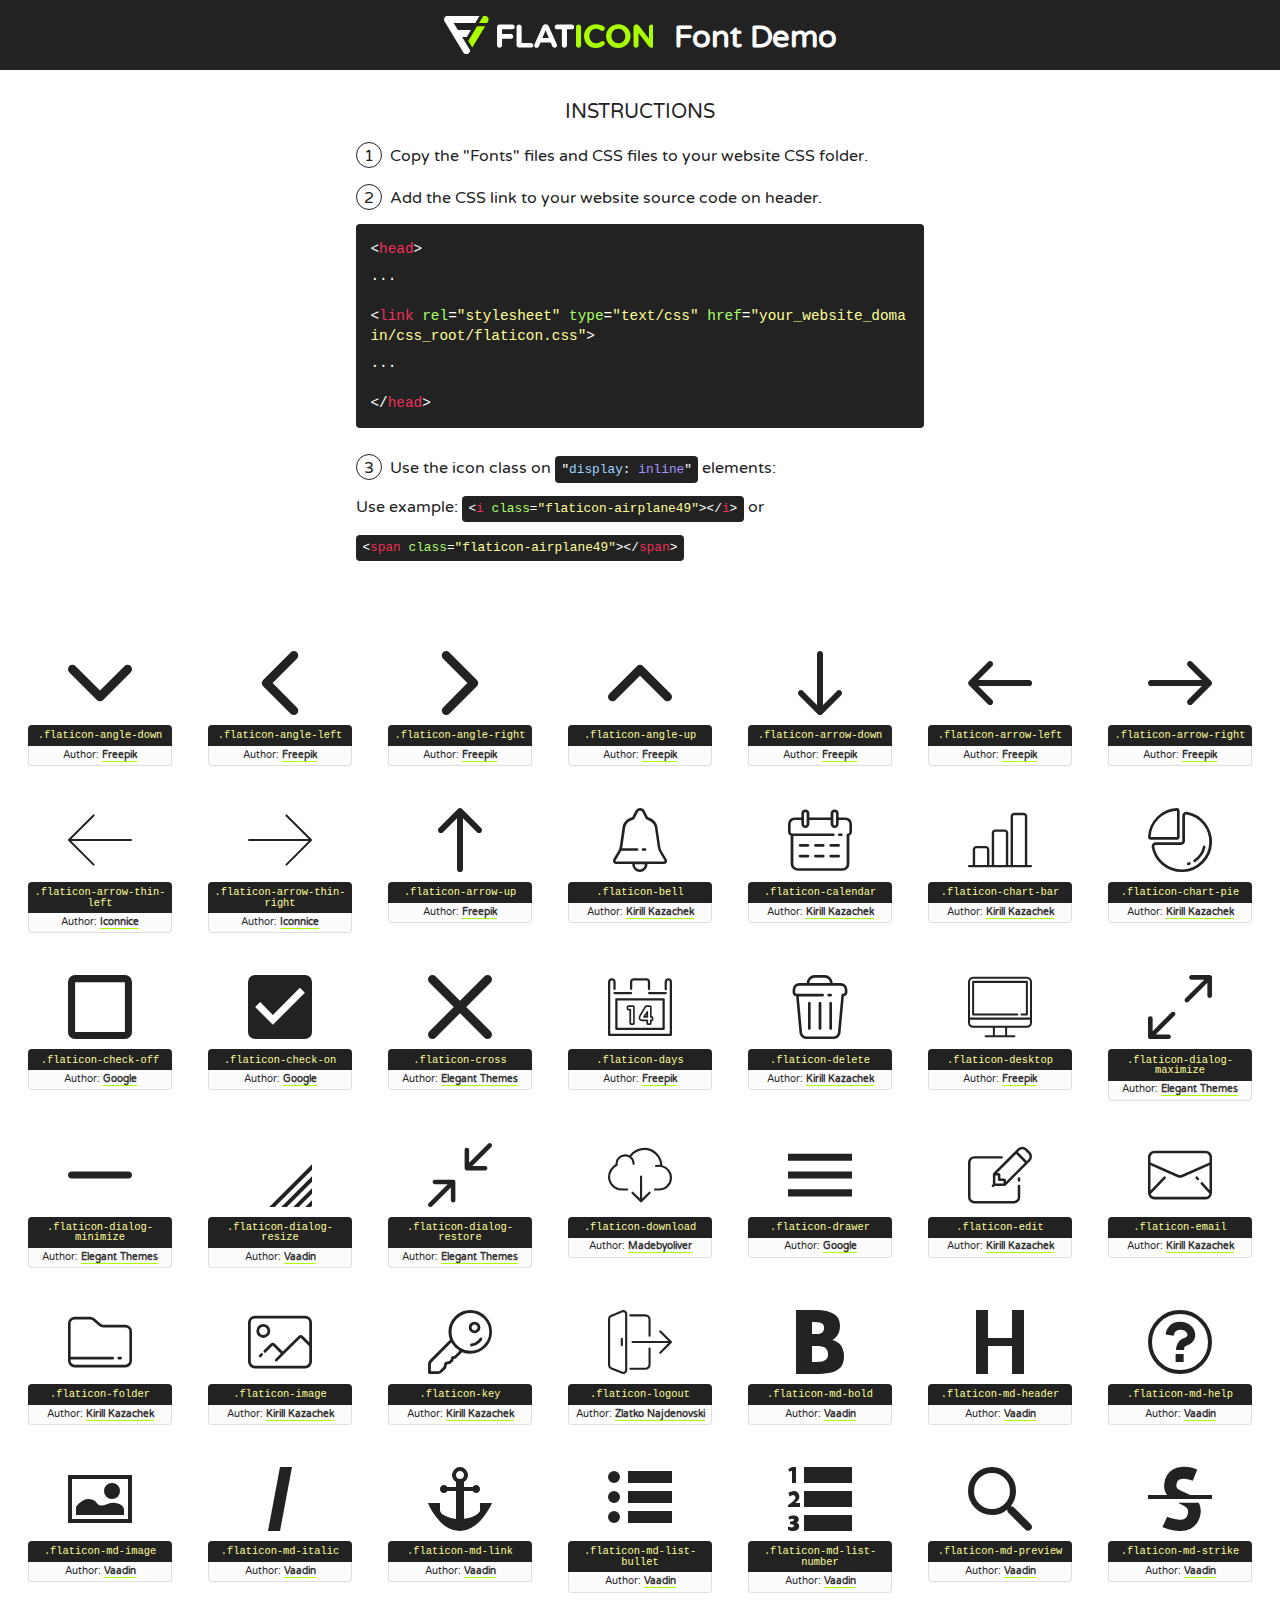
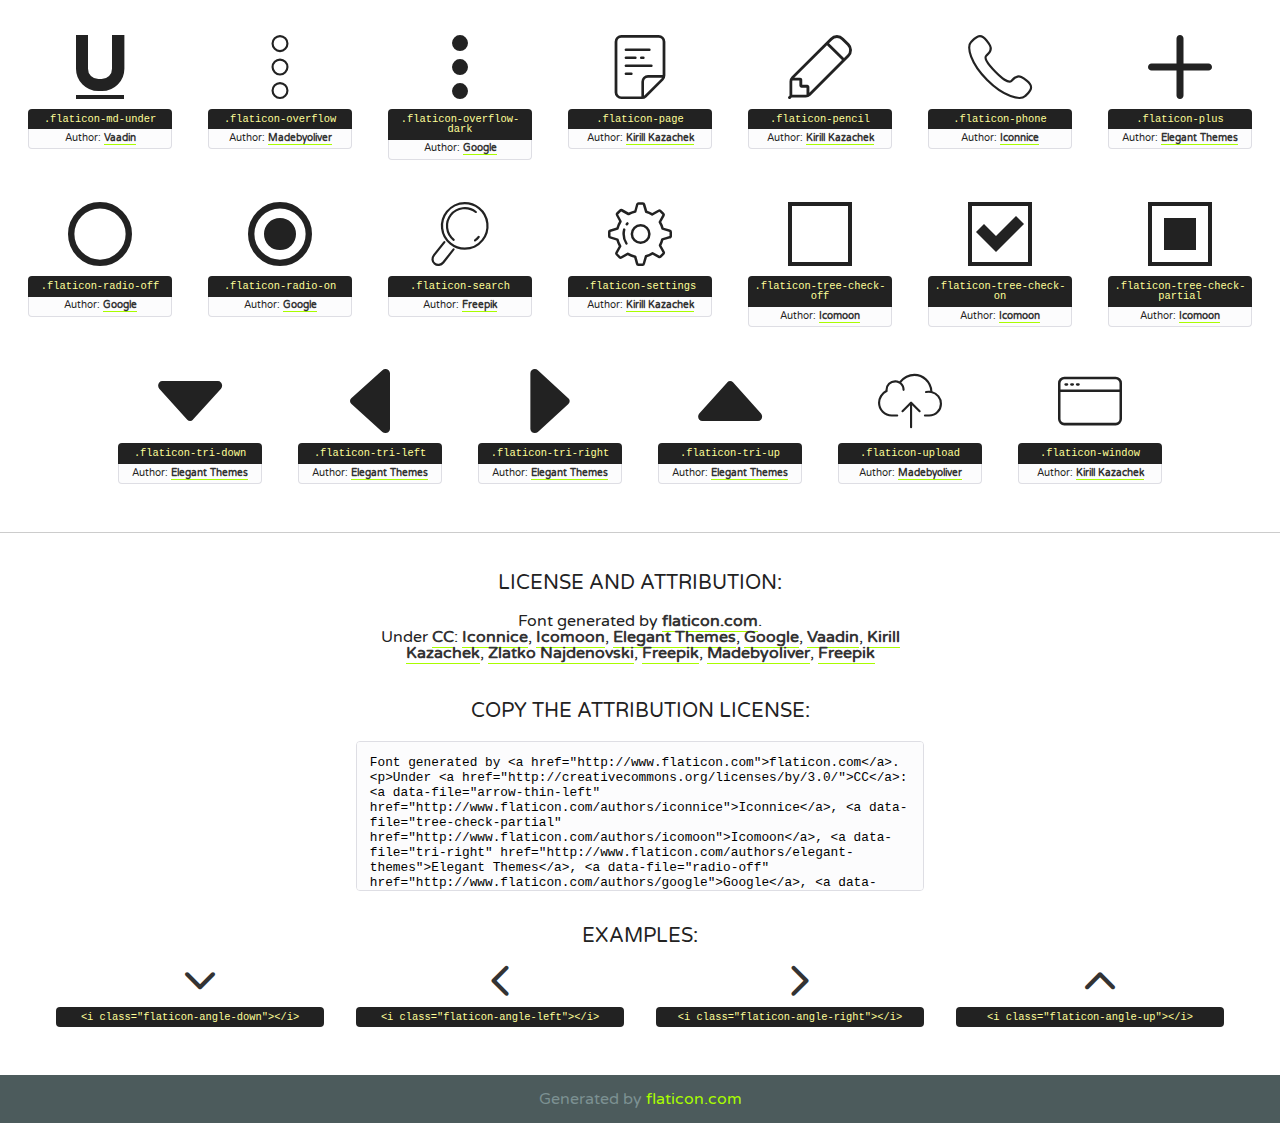
==== fonts/glyphs/flaticon.html @ cbd86013 "Update" ====
<!DOCTYPE html>
<!--
  Flaticon icon font: Flaticon
  Creation date: 10/10/2016 16:05
-->
<html>
<!DOCTYPE html>
<html>

<head>
    <title>Flaticon WebFont</title>
    <link href="http://fonts.googleapis.com/css?family=Varela+Round" rel="stylesheet" type="text/css" />
    <link rel="stylesheet" type="text/css" href="flaticon.css">
    <meta charset="UTF-8">
    <style>
    html, body, div, span, applet, object, iframe,
    h1, h2, h3, h4, h5, h6, p, blockquote, pre,
    a, abbr, acronym, address, big, cite, code,
    del, dfn, em, img, ins, kbd, q, s, samp,
    small, strike, strong, sub, sup, tt, var,
    b, u, i, center,
    dl, dt, dd, ol, ul, li,
    fieldset, form, label, legend,
    table, caption, tbody, tfoot, thead, tr, th, td,
    article, aside, canvas, details, embed, 
    figure, figcaption, footer, header, hgroup, 
    menu, nav, output, ruby, section, summary,
    time, mark, audio, video {
        margin: 0;
        padding: 0;
        border: 0;
        font-size: 100%;
        font: inherit;
        vertical-align: baseline;
    }
    /* HTML5 display-role reset for older browsers */
    article, aside, details, figcaption, figure, 
    footer, header, hgroup, menu, nav, section {
        display: block;
    }
    body {
        line-height: 1;
    }
    ol, ul {
        list-style: none;
    }
    blockquote, q {
        quotes: none;
    }
    blockquote:before, blockquote:after,
    q:before, q:after {
        content: '';
        content: none;
    }
    table {
        border-collapse: collapse;
        border-spacing: 0;
    }
    body {
        font-family: 'Varela Round', Helvetica, Arial, sans-serif;
        font-size: 16px;
        color: #222;
    }
    a {
        color: #333;
        border-bottom: 1px solid #a9fd00;
        font-weight: bold;
        text-decoration: none;
    }
    * {
        -moz-box-sizing: border-box;
        -webkit-box-sizing: border-box;
        box-sizing: border-box;
        margin: 0;
        padding: 0;
    }
    [class^="flaticon-"]:before, [class*=" flaticon-"]:before, [class^="flaticon-"]:after, [class*=" flaticon-"]:after {
        font-family: Flaticon;
        font-size: 30px;
        font-style: normal;
        margin-left: 20px;
        color: #333;
    }
    .wrapper {
        max-width: 600px;
        margin: auto;
        padding: 0 1em;
    }
    .title {
        font-size: 1.25em;
        text-align: center;
        margin-bottom: 1em;
        text-transform: uppercase;
    }
    header {
        text-align: center;
        background-color: #222;
        color: #fff;
        padding: 1em;
    }
    header .logo {
        width: 210px;
        height: 38px;
        display: inline-block;
        vertical-align: middle;
        margin-right: 1em;
        border: none;
    }
    header strong {
        font-size: 1.95em;
        font-weight: bold;
        vertical-align: middle;
        margin-top: 5px;
        display: inline-block;
    }
    .demo {
        margin: 2em auto;
        line-height: 1.25em;
    }
    .demo ul li {
        margin-bottom: 1em;
    }
    .demo ul li .num {
        color: #222;
        border-radius: 20px;
        display: inline-block;
        width: 26px;
        padding: 3px;
        height: 26px;
        text-align: center;
        margin-right: 0.5em;
        border: 1px solid #222;
    }
    .demo ul li code {
        background-color: #222;
        border-radius: 4px;
        padding: 0.25em 0.5em;
        display: inline-block;
        color: #fff;
        font-family: Consolas,Monaco,Lucida Console,Liberation Mono,DejaVu Sans Mono,Bitstream Vera Sans Mono,Courier New, monospace;
        font-weight: lighter;
        margin-top: 1em;
        font-size: 0.8em;
        word-break: break-all;
    }
    .demo ul li code.big {
        padding: 1em;
        font-size: 0.9em;
    }
    .demo ul li code .red {
        color: #EF3159;
    }
    .demo ul li code .green {
        color: #ACFF65;
    }
    .demo ul li code .yellow {
        color: #FFFF99;
    }
    .demo ul li code .blue {
        color: #99D3FF;
    }
    .demo ul li code .purple {
        color: #A295FF;
    }
    .demo ul li code .dots {
        margin-top: 0.5em;
        display: block;
    }
    #glyphs {
        border-bottom: 1px solid #ccc;
        padding: 2em 0;
        text-align: center;
    }
    .glyph {
        display: inline-block;
        width: 9em;
        margin: 1em;
        text-align: center;
        vertical-align: top;
        background: #FFF;
    }
    .glyph .glyph-icon {
        padding: 10px;
        display: block;
        font-family:"Flaticon";
        font-size: 64px;
        line-height: 1;
    }
    .glyph .glyph-icon:before {
        font-size: 64px;
        color: #222;
        margin-left: 0;
    }
    .class-name {
        font-size: 0.65em;
        background-color: #222;
        color: #fff;
        border-radius: 4px 4px 0 0;
        padding: 0.5em;
        color: #FFFF99;
        font-family: Consolas,Monaco,Lucida Console,Liberation Mono,DejaVu Sans Mono,Bitstream Vera Sans Mono,Courier New, monospace;
    }
    .author-name {
        font-size: 0.6em;
        background-color: #fcfcfd;
        border: 1px solid #DEDEE4;
        border-top: 0;
        border-radius: 0 0 4px 4px;
        padding: 0.5em;
    }
    .class-name:last-child {
        font-size: 10px;
        color:#888;
    }
    .class-name:last-child a {
        font-size: 10px;
        color:#555;
    }
    .class-name:last-child a:hover {
        color:#a9fd00;
    }
    .glyph > input {
        display: block;
        width: 100px;
        margin: 5px auto;
        text-align: center;
        font-size: 12px;
        cursor: text;
    }
    .glyph > input.icon-input {
        font-family:"Flaticon";
        font-size: 16px;
        margin-bottom: 10px;
    }
    .attribution .title {
        margin-top: 2em;
    }
    .attribution textarea {
        background-color: #fcfcfd;
        padding: 1em;
        border: none;
        box-shadow: none;
        border: 1px solid #DEDEE4;
        border-radius: 4px;
        resize: none;
        width: 100%;
        height: 150px;
        font-size: 0.8em;
        font-family: Consolas,Monaco,Lucida Console,Liberation Mono,DejaVu Sans Mono,Bitstream Vera Sans Mono,Courier New, monospace;
        -webkit-appearance: none;
    }
    .iconsuse {
        margin: 2em auto;
        text-align: center;
        max-width: 1200px;
    }
    .iconsuse:after {
        content: '';
        display: table;
        clear: both;
    }
    .iconsuse .image {
        float: left;
        width: 25%;
        padding: 0 1em;
    }
    .iconsuse .image p {
        margin-bottom: 1em;
    }
    .iconsuse .image span {
        display: block;
        font-size: 0.65em;
        background-color: #222;
        color: #fff;
        border-radius: 4px;
        padding: 0.5em;
        color: #FFFF99;
        margin-top: 1em;
        font-family: Consolas,Monaco,Lucida Console,Liberation Mono,DejaVu Sans Mono,Bitstream Vera Sans Mono,Courier New, monospace;
    }
    #footer {
        text-align: center;
        background-color: #4C5B5C;
        color: #7c9192;
        padding: 1em;
    }
    #footer a {
        border: none;
        color: #a9fd00;
        font-weight: normal;
    }
    @media (max-width: 960px) {
        .iconsuse .image {
            width: 50%;
        }
    }
    @media (max-width: 560px) {
        .iconsuse .image {
            width: 100%;
        }
    }
    </style>
</head>

<body class="characters-off">

    <header>
        <a href="http://www.flaticon.com" target="_blank" class="logo">
            <svg version="1.1" xmlns="http://www.w3.org/2000/svg" xmlns:xlink="http://www.w3.org/1999/xlink" xmlns:a="http://ns.adobe.com/AdobeSVGViewerExtensions/3.0/" viewBox="0 0 560.875 102.036" enable-background="new 0 0 560.875 102.036" xml:space="preserve">
                <defs>
                </defs>
                <g>
                    <g class="letters">
                        <path fill="#ffffff" d="M141.596,29.675c0-3.777,2.985-6.767,6.764-6.767h34.438c3.426,0,6.15,2.728,6.15,6.15
                        c0,3.43-2.724,6.149-6.15,6.149h-27.674v13.091h23.719c3.429,0,6.151,2.724,6.151,6.15c0,3.43-2.723,6.149-6.151,6.149h-23.719
                        v17.574c0,3.773-2.986,6.761-6.764,6.761c-3.779,0-6.764-2.989-6.764-6.761V29.675z"></path>
                        <path fill="#ffffff" d="M193.844,29.149c0-3.781,2.985-6.767,6.764-6.767c3.776,0,6.763,2.985,6.763,6.767v42.957h25.039
                        c3.426,0,6.149,2.726,6.149,6.153c0,3.425-2.723,6.15-6.149,6.15h-31.802c-3.779,0-6.764-2.986-6.764-6.768V29.149z"></path>
                        <path fill="#ffffff" d="M241.891,75.71l21.438-48.407c1.492-3.341,4.215-5.357,7.906-5.357h0.792
                        c3.686,0,6.323,2.017,7.815,5.357l21.439,48.407c0.436,0.967,0.701,1.845,0.701,2.723c0,3.602-2.809,6.501-6.414,6.501
                        c-3.161,0-5.269-1.845-6.499-4.655l-4.132-9.661h-27.059l-4.301,10.102c-1.144,2.631-3.426,4.214-6.237,4.214
                        c-3.517,0-6.24-2.81-6.24-6.325C241.1,77.64,241.451,76.677,241.891,75.71z M279.932,58.666l-8.521-20.297l-8.526,20.297H279.932
                        z"></path>
                        <path fill="#ffffff" d="M314.864,35.387H301.86c-3.429,0-6.239-2.813-6.239-6.238c0-3.429,2.811-6.24,6.239-6.24h39.533
                        c3.426,0,6.237,2.811,6.237,6.24c0,3.425-2.811,6.238-6.237,6.238h-13.001v42.785c0,3.773-2.99,6.761-6.764,6.761
                        c-3.779,0-6.764-2.989-6.764-6.761V35.387z"></path>
                        <path fill="#A9FD00" d="M352.615,29.149c0-3.781,2.985-6.767,6.767-6.767c3.774,0,6.761,2.985,6.761,6.767v49.024
                        c0,3.773-2.987,6.761-6.761,6.761c-3.781,0-6.767-2.989-6.767-6.761V29.149z"></path>
                        <path fill="#A9FD00" d="M374.132,53.836v-0.179c0-17.481,13.178-31.801,32.065-31.801c9.22,0,15.459,2.458,20.557,6.238
                        c1.402,1.054,2.637,2.985,2.637,5.357c0,3.692-2.985,6.59-6.681,6.59c-1.845,0-3.071-0.702-4.044-1.319
                        c-3.776-2.813-7.729-4.393-12.562-4.393c-10.364,0-17.831,8.611-17.831,19.154v0.173c0,10.542,7.291,19.329,17.831,19.329
                        c5.715,0,9.492-1.756,13.359-4.834c1.049-0.874,2.458-1.491,4.039-1.491c3.429,0,6.325,2.813,6.325,6.236
                        c0,2.106-1.056,3.78-2.282,4.834c-5.539,4.834-12.036,7.733-21.878,7.733C387.572,85.464,374.132,71.493,374.132,53.836z"></path>
                        <path fill="#A9FD00" d="M433.009,53.836v-0.179c0-17.481,13.79-31.801,32.766-31.801c18.981,0,32.592,14.143,32.592,31.628v0.173
                        c0,17.483-13.785,31.807-32.769,31.807C446.625,85.464,433.009,71.32,433.009,53.836z M484.224,53.836v-0.179
                        c0-10.539-7.725-19.326-18.626-19.326c-10.893,0-18.449,8.611-18.449,19.154v0.173c0,10.542,7.73,19.329,18.626,19.329
                        C476.676,72.986,484.224,64.378,484.224,53.836z"></path>
                        <path fill="#A9FD00" d="M506.233,29.321c0-3.774,2.99-6.763,6.767-6.763h1.401c3.252,0,5.183,1.583,7.029,3.953l26.093,34.265
                        V29.059c0-3.692,2.99-6.677,6.681-6.677c3.683,0,6.671,2.985,6.671,6.677v48.934c0,3.78-2.987,6.765-6.764,6.765h-0.436
                        c-3.257,0-5.188-1.581-7.034-3.953l-27.056-35.492v32.944c0,3.687-2.985,6.676-6.678,6.676c-3.683,0-6.673-2.989-6.673-6.676
                        V29.321z"></path>
                    </g>
                    <g class="insignia">
                        <path fill="#ffffff" d="M48.372,56.137h12.517l11.156-18.537H37.186L25.688,18.539h57.825L94.668,0H9.271
                        C5.925,0,2.842,1.801,1.198,4.716c-1.644,2.907-1.593,6.482,0.134,9.343l50.38,83.501c1.678,2.781,4.689,4.476,7.938,4.476
                        c3.246,0,6.257-1.695,7.935-4.476l2.898-4.804L48.372,56.137z"></path>
                        <g class="i">
                            <path fill="#A9FD00" d="M93.575,18.539h0.031v0.004l21.652,0.004l2.705-4.488c1.727-2.861,1.778-6.436,0.133-9.343
                            C116.454,1.801,113.371,0,110.026,0h-5.294L93.575,18.539z"></path>
                            <polygon fill="#A9FD00" points="88.291,27.356 64.725,66.486 75.519,84.404 109.942,27.356"></polygon>
                        </g>
                    </g>
                </g>
            </svg>
        </a>
        <strong>Font Demo</strong>
    </header>


    <section class="demo wrapper">

        <p class="title">Instructions</p>

        <ul>
            <li>
                <span class="num">1</span>Copy the "Fonts" files and CSS files to your website CSS folder.
            </li>
            <li>
                <span class="num">2</span>Add the CSS link to your website source code on header.
                <code class="big">
                    &lt;<span class="red">head</span>&gt;
                    <br/><span class="dots">...</span>
                    <br/>&lt;<span class="red">link</span> <span class="green">rel</span>=<span class="yellow">"stylesheet"</span> <span class="green">type</span>=<span class="yellow">"text/css"</span> <span class="green">href</span>=<span class="yellow">"your_website_domain/css_root/flaticon.css"</span>&gt;
                    <br/><span class="dots">...</span>
                    <br/>&lt;/<span class="red">head</span>&gt;
                </code>
            </li>

            <li>
                <p>
                    <span class="num">3</span>Use the icon class on <code>"<span class="blue">display</span>:<span class="purple"> inline</span>"</code> elements:
                    <br />
                    Use example: <code>&lt;<span class="red">i</span> <span class="green">class</span>=<span class="yellow">&quot;flaticon-airplane49&quot;</span>&gt;&lt;/<span class="red">i</span>&gt;</code> or <code>&lt;<span class="red">span</span> <span class="green">class</span>=<span class="yellow">&quot;flaticon-airplane49&quot;</span>&gt;&lt;/<span class="red">span</span>&gt;</code>
            </li>
        </ul>

    </section>




   <section id="glyphs">          
    
      
        <div class="glyph"><div class="glyph-icon flaticon-angle-down"></div>
            <div class="class-name">.flaticon-angle-down</div>
            <div class="author-name">Author: <a data-file="angle-down" href="http://www.freepik.com">Freepik</a> </div> 
        </div>        
        
        <div class="glyph"><div class="glyph-icon flaticon-angle-left"></div>
            <div class="class-name">.flaticon-angle-left</div>
            <div class="author-name">Author: <a data-file="angle-left" href="http://www.freepik.com">Freepik</a> </div> 
        </div>        
        
        <div class="glyph"><div class="glyph-icon flaticon-angle-right"></div>
            <div class="class-name">.flaticon-angle-right</div>
            <div class="author-name">Author: <a data-file="angle-right" href="http://www.freepik.com">Freepik</a> </div> 
        </div>        
        
        <div class="glyph"><div class="glyph-icon flaticon-angle-up"></div>
            <div class="class-name">.flaticon-angle-up</div>
            <div class="author-name">Author: <a data-file="angle-up" href="http://www.freepik.com">Freepik</a> </div> 
        </div>        
        
        <div class="glyph"><div class="glyph-icon flaticon-arrow-down"></div>
            <div class="class-name">.flaticon-arrow-down</div>
            <div class="author-name">Author: <a data-file="arrow-down" href="http://www.freepik.com">Freepik</a> </div> 
        </div>        
        
        <div class="glyph"><div class="glyph-icon flaticon-arrow-left"></div>
            <div class="class-name">.flaticon-arrow-left</div>
            <div class="author-name">Author: <a data-file="arrow-left" href="http://www.freepik.com">Freepik</a> </div> 
        </div>        
        
        <div class="glyph"><div class="glyph-icon flaticon-arrow-right"></div>
            <div class="class-name">.flaticon-arrow-right</div>
            <div class="author-name">Author: <a data-file="arrow-right" href="http://www.freepik.com">Freepik</a> </div> 
        </div>        
        
        <div class="glyph"><div class="glyph-icon flaticon-arrow-thin-left"></div>
            <div class="class-name">.flaticon-arrow-thin-left</div>
            <div class="author-name">Author: <a data-file="arrow-thin-left" href="http://www.flaticon.com/authors/iconnice">Iconnice</a> </div> 
        </div>        
        
        <div class="glyph"><div class="glyph-icon flaticon-arrow-thin-right"></div>
            <div class="class-name">.flaticon-arrow-thin-right</div>
            <div class="author-name">Author: <a data-file="arrow-thin-right" href="http://www.flaticon.com/authors/iconnice">Iconnice</a> </div> 
        </div>        
        
        <div class="glyph"><div class="glyph-icon flaticon-arrow-up"></div>
            <div class="class-name">.flaticon-arrow-up</div>
            <div class="author-name">Author: <a data-file="arrow-up" href="http://www.freepik.com">Freepik</a> </div> 
        </div>        
        
        <div class="glyph"><div class="glyph-icon flaticon-bell"></div>
            <div class="class-name">.flaticon-bell</div>
            <div class="author-name">Author: <a data-file="bell" href="http://www.flaticon.com/authors/kirill-kazachek">Kirill Kazachek</a> </div> 
        </div>        
        
        <div class="glyph"><div class="glyph-icon flaticon-calendar"></div>
            <div class="class-name">.flaticon-calendar</div>
            <div class="author-name">Author: <a data-file="calendar" href="http://www.flaticon.com/authors/kirill-kazachek">Kirill Kazachek</a> </div> 
        </div>        
        
        <div class="glyph"><div class="glyph-icon flaticon-chart-bar"></div>
            <div class="class-name">.flaticon-chart-bar</div>
            <div class="author-name">Author: <a data-file="chart-bar" href="http://www.flaticon.com/authors/kirill-kazachek">Kirill Kazachek</a> </div> 
        </div>        
        
        <div class="glyph"><div class="glyph-icon flaticon-chart-pie"></div>
            <div class="class-name">.flaticon-chart-pie</div>
            <div class="author-name">Author: <a data-file="chart-pie" href="http://www.flaticon.com/authors/kirill-kazachek">Kirill Kazachek</a> </div> 
        </div>        
        
        <div class="glyph"><div class="glyph-icon flaticon-check-off"></div>
            <div class="class-name">.flaticon-check-off</div>
            <div class="author-name">Author: <a data-file="check-off" href="http://www.flaticon.com/authors/google">Google</a> </div> 
        </div>        
        
        <div class="glyph"><div class="glyph-icon flaticon-check-on"></div>
            <div class="class-name">.flaticon-check-on</div>
            <div class="author-name">Author: <a data-file="check-on" href="http://www.flaticon.com/authors/google">Google</a> </div> 
        </div>        
        
        <div class="glyph"><div class="glyph-icon flaticon-cross"></div>
            <div class="class-name">.flaticon-cross</div>
            <div class="author-name">Author: <a data-file="cross" href="http://www.flaticon.com/authors/elegant-themes">Elegant Themes</a> </div> 
        </div>        
        
        <div class="glyph"><div class="glyph-icon flaticon-days"></div>
            <div class="class-name">.flaticon-days</div>
            <div class="author-name">Author: <a data-file="days" href="http://www.freepik.com">Freepik</a> </div> 
        </div>        
        
        <div class="glyph"><div class="glyph-icon flaticon-delete"></div>
            <div class="class-name">.flaticon-delete</div>
            <div class="author-name">Author: <a data-file="delete" href="http://www.flaticon.com/authors/kirill-kazachek">Kirill Kazachek</a> </div> 
        </div>        
        
        <div class="glyph"><div class="glyph-icon flaticon-desktop"></div>
            <div class="class-name">.flaticon-desktop</div>
            <div class="author-name">Author: <a data-file="desktop" href="http://www.flaticon.com/authors/freepik">Freepik</a> </div> 
        </div>        
        
        <div class="glyph"><div class="glyph-icon flaticon-dialog-maximize"></div>
            <div class="class-name">.flaticon-dialog-maximize</div>
            <div class="author-name">Author: <a data-file="dialog-maximize" href="http://www.flaticon.com/authors/elegant-themes">Elegant Themes</a> </div> 
        </div>        
        
        <div class="glyph"><div class="glyph-icon flaticon-dialog-minimize"></div>
            <div class="class-name">.flaticon-dialog-minimize</div>
            <div class="author-name">Author: <a data-file="dialog-minimize" href="http://www.flaticon.com/authors/elegant-themes">Elegant Themes</a> </div> 
        </div>        
        
        <div class="glyph"><div class="glyph-icon flaticon-dialog-resize"></div>
            <div class="class-name">.flaticon-dialog-resize</div>
            <div class="author-name">Author: <a data-file="dialog-resize" href="http://www.flaticon.com/authors/vaadin">Vaadin</a> </div> 
        </div>        
        
        <div class="glyph"><div class="glyph-icon flaticon-dialog-restore"></div>
            <div class="class-name">.flaticon-dialog-restore</div>
            <div class="author-name">Author: <a data-file="dialog-restore" href="http://www.flaticon.com/authors/elegant-themes">Elegant Themes</a> </div> 
        </div>        
        
        <div class="glyph"><div class="glyph-icon flaticon-download"></div>
            <div class="class-name">.flaticon-download</div>
            <div class="author-name">Author: <a data-file="download" href="http://www.flaticon.com/authors/madebyoliver">Madebyoliver</a> </div> 
        </div>        
        
        <div class="glyph"><div class="glyph-icon flaticon-drawer"></div>
            <div class="class-name">.flaticon-drawer</div>
            <div class="author-name">Author: <a data-file="drawer" href="http://www.flaticon.com/authors/google">Google</a> </div> 
        </div>        
        
        <div class="glyph"><div class="glyph-icon flaticon-edit"></div>
            <div class="class-name">.flaticon-edit</div>
            <div class="author-name">Author: <a data-file="edit" href="http://www.flaticon.com/authors/kirill-kazachek">Kirill Kazachek</a> </div> 
        </div>        
        
        <div class="glyph"><div class="glyph-icon flaticon-email"></div>
            <div class="class-name">.flaticon-email</div>
            <div class="author-name">Author: <a data-file="email" href="http://www.flaticon.com/authors/kirill-kazachek">Kirill Kazachek</a> </div> 
        </div>        
        
        <div class="glyph"><div class="glyph-icon flaticon-folder"></div>
            <div class="class-name">.flaticon-folder</div>
            <div class="author-name">Author: <a data-file="folder" href="http://www.flaticon.com/authors/kirill-kazachek">Kirill Kazachek</a> </div> 
        </div>        
        
        <div class="glyph"><div class="glyph-icon flaticon-image"></div>
            <div class="class-name">.flaticon-image</div>
            <div class="author-name">Author: <a data-file="image" href="http://www.flaticon.com/authors/kirill-kazachek">Kirill Kazachek</a> </div> 
        </div>        
        
        <div class="glyph"><div class="glyph-icon flaticon-key"></div>
            <div class="class-name">.flaticon-key</div>
            <div class="author-name">Author: <a data-file="key" href="http://www.flaticon.com/authors/kirill-kazachek">Kirill Kazachek</a> </div> 
        </div>        
        
        <div class="glyph"><div class="glyph-icon flaticon-logout"></div>
            <div class="class-name">.flaticon-logout</div>
            <div class="author-name">Author: <a data-file="logout" href="http://www.flaticon.com/authors/zlatko-najdenovski">Zlatko Najdenovski</a> </div> 
        </div>        
        
        <div class="glyph"><div class="glyph-icon flaticon-md-bold"></div>
            <div class="class-name">.flaticon-md-bold</div>
            <div class="author-name">Author: <a data-file="md-bold" href="http://www.flaticon.com/authors/vaadin">Vaadin</a> </div> 
        </div>        
        
        <div class="glyph"><div class="glyph-icon flaticon-md-header"></div>
            <div class="class-name">.flaticon-md-header</div>
            <div class="author-name">Author: <a data-file="md-header" href="http://www.flaticon.com/authors/vaadin">Vaadin</a> </div> 
        </div>        
        
        <div class="glyph"><div class="glyph-icon flaticon-md-help"></div>
            <div class="class-name">.flaticon-md-help</div>
            <div class="author-name">Author: <a data-file="md-help" href="http://www.flaticon.com/authors/vaadin">Vaadin</a> </div> 
        </div>        
        
        <div class="glyph"><div class="glyph-icon flaticon-md-image"></div>
            <div class="class-name">.flaticon-md-image</div>
            <div class="author-name">Author: <a data-file="md-image" href="http://www.flaticon.com/authors/vaadin">Vaadin</a> </div> 
        </div>        
        
        <div class="glyph"><div class="glyph-icon flaticon-md-italic"></div>
            <div class="class-name">.flaticon-md-italic</div>
            <div class="author-name">Author: <a data-file="md-italic" href="http://www.flaticon.com/authors/vaadin">Vaadin</a> </div> 
        </div>        
        
        <div class="glyph"><div class="glyph-icon flaticon-md-link"></div>
            <div class="class-name">.flaticon-md-link</div>
            <div class="author-name">Author: <a data-file="md-link" href="http://www.flaticon.com/authors/vaadin">Vaadin</a> </div> 
        </div>        
        
        <div class="glyph"><div class="glyph-icon flaticon-md-list-bullet"></div>
            <div class="class-name">.flaticon-md-list-bullet</div>
            <div class="author-name">Author: <a data-file="md-list-bullet" href="http://www.flaticon.com/authors/vaadin">Vaadin</a> </div> 
        </div>        
        
        <div class="glyph"><div class="glyph-icon flaticon-md-list-number"></div>
            <div class="class-name">.flaticon-md-list-number</div>
            <div class="author-name">Author: <a data-file="md-list-number" href="http://www.flaticon.com/authors/vaadin">Vaadin</a> </div> 
        </div>        
        
        <div class="glyph"><div class="glyph-icon flaticon-md-preview"></div>
            <div class="class-name">.flaticon-md-preview</div>
            <div class="author-name">Author: <a data-file="md-preview" href="http://www.flaticon.com/authors/vaadin">Vaadin</a> </div> 
        </div>        
        
        <div class="glyph"><div class="glyph-icon flaticon-md-strike"></div>
            <div class="class-name">.flaticon-md-strike</div>
            <div class="author-name">Author: <a data-file="md-strike" href="http://www.flaticon.com/authors/vaadin">Vaadin</a> </div> 
        </div>        
        
        <div class="glyph"><div class="glyph-icon flaticon-md-under"></div>
            <div class="class-name">.flaticon-md-under</div>
            <div class="author-name">Author: <a data-file="md-under" href="http://www.flaticon.com/authors/vaadin">Vaadin</a> </div> 
        </div>        
        
        <div class="glyph"><div class="glyph-icon flaticon-overflow"></div>
            <div class="class-name">.flaticon-overflow</div>
            <div class="author-name">Author: <a data-file="overflow" href="http://www.flaticon.com/authors/madebyoliver">Madebyoliver</a> </div> 
        </div>        
        
        <div class="glyph"><div class="glyph-icon flaticon-overflow-dark"></div>
            <div class="class-name">.flaticon-overflow-dark</div>
            <div class="author-name">Author: <a data-file="overflow-dark" href="http://www.flaticon.com/authors/google">Google</a> </div> 
        </div>        
        
        <div class="glyph"><div class="glyph-icon flaticon-page"></div>
            <div class="class-name">.flaticon-page</div>
            <div class="author-name">Author: <a data-file="page" href="http://www.flaticon.com/authors/kirill-kazachek">Kirill Kazachek</a> </div> 
        </div>        
        
        <div class="glyph"><div class="glyph-icon flaticon-pencil"></div>
            <div class="class-name">.flaticon-pencil</div>
            <div class="author-name">Author: <a data-file="pencil" href="http://www.flaticon.com/authors/kirill-kazachek">Kirill Kazachek</a> </div> 
        </div>        
        
        <div class="glyph"><div class="glyph-icon flaticon-phone"></div>
            <div class="class-name">.flaticon-phone</div>
            <div class="author-name">Author: <a data-file="phone" href="http://www.flaticon.com/authors/iconnice">Iconnice</a> </div> 
        </div>        
        
        <div class="glyph"><div class="glyph-icon flaticon-plus"></div>
            <div class="class-name">.flaticon-plus</div>
            <div class="author-name">Author: <a data-file="plus" href="http://www.flaticon.com/authors/elegant-themes">Elegant Themes</a> </div> 
        </div>        
        
        <div class="glyph"><div class="glyph-icon flaticon-radio-off"></div>
            <div class="class-name">.flaticon-radio-off</div>
            <div class="author-name">Author: <a data-file="radio-off" href="http://www.flaticon.com/authors/google">Google</a> </div> 
        </div>        
        
        <div class="glyph"><div class="glyph-icon flaticon-radio-on"></div>
            <div class="class-name">.flaticon-radio-on</div>
            <div class="author-name">Author: <a data-file="radio-on" href="http://www.flaticon.com/authors/google">Google</a> </div> 
        </div>        
        
        <div class="glyph"><div class="glyph-icon flaticon-search"></div>
            <div class="class-name">.flaticon-search</div>
            <div class="author-name">Author: <a data-file="search" href="http://www.freepik.com">Freepik</a> </div> 
        </div>        
        
        <div class="glyph"><div class="glyph-icon flaticon-settings"></div>
            <div class="class-name">.flaticon-settings</div>
            <div class="author-name">Author: <a data-file="settings" href="http://www.flaticon.com/authors/kirill-kazachek">Kirill Kazachek</a> </div> 
        </div>        
        
        <div class="glyph"><div class="glyph-icon flaticon-tree-check-off"></div>
            <div class="class-name">.flaticon-tree-check-off</div>
            <div class="author-name">Author: <a data-file="tree-check-off" href="http://www.flaticon.com/authors/icomoon">Icomoon</a> </div> 
        </div>        
        
        <div class="glyph"><div class="glyph-icon flaticon-tree-check-on"></div>
            <div class="class-name">.flaticon-tree-check-on</div>
            <div class="author-name">Author: <a data-file="tree-check-on" href="http://www.flaticon.com/authors/icomoon">Icomoon</a> </div> 
        </div>        
        
        <div class="glyph"><div class="glyph-icon flaticon-tree-check-partial"></div>
            <div class="class-name">.flaticon-tree-check-partial</div>
            <div class="author-name">Author: <a data-file="tree-check-partial" href="http://www.flaticon.com/authors/icomoon">Icomoon</a> </div> 
        </div>        
        
        <div class="glyph"><div class="glyph-icon flaticon-tri-down"></div>
            <div class="class-name">.flaticon-tri-down</div>
            <div class="author-name">Author: <a data-file="tri-down" href="http://www.flaticon.com/authors/elegant-themes">Elegant Themes</a> </div> 
        </div>        
        
        <div class="glyph"><div class="glyph-icon flaticon-tri-left"></div>
            <div class="class-name">.flaticon-tri-left</div>
            <div class="author-name">Author: <a data-file="tri-left" href="http://www.flaticon.com/authors/elegant-themes">Elegant Themes</a> </div> 
        </div>        
        
        <div class="glyph"><div class="glyph-icon flaticon-tri-right"></div>
            <div class="class-name">.flaticon-tri-right</div>
            <div class="author-name">Author: <a data-file="tri-right" href="http://www.flaticon.com/authors/elegant-themes">Elegant Themes</a> </div> 
        </div>        
        
        <div class="glyph"><div class="glyph-icon flaticon-tri-up"></div>
            <div class="class-name">.flaticon-tri-up</div>
            <div class="author-name">Author: <a data-file="tri-up" href="http://www.flaticon.com/authors/elegant-themes">Elegant Themes</a> </div> 
        </div>        
        
        <div class="glyph"><div class="glyph-icon flaticon-upload"></div>
            <div class="class-name">.flaticon-upload</div>
            <div class="author-name">Author: <a data-file="upload" href="http://www.flaticon.com/authors/madebyoliver">Madebyoliver</a> </div> 
        </div>        
        
        <div class="glyph"><div class="glyph-icon flaticon-window"></div>
            <div class="class-name">.flaticon-window</div>
            <div class="author-name">Author: <a data-file="window" href="http://www.flaticon.com/authors/kirill-kazachek">Kirill Kazachek</a> </div> 
        </div>        
        

    </section>



    <section class="attribution wrapper"   style="text-align:center;">

      <div class="title">License and attribution:</div><div class="attrDiv">Font generated by <a href="http://www.flaticon.com">flaticon.com</a>. <div><p>Under <a href="http://creativecommons.org/licenses/by/3.0/">CC</a>: <a data-file="arrow-thin-left" href="http://www.flaticon.com/authors/iconnice">Iconnice</a>, <a data-file="tree-check-partial" href="http://www.flaticon.com/authors/icomoon">Icomoon</a>, <a data-file="tri-right" href="http://www.flaticon.com/authors/elegant-themes">Elegant Themes</a>, <a data-file="radio-off" href="http://www.flaticon.com/authors/google">Google</a>, <a data-file="dialog-resize" href="http://www.flaticon.com/authors/vaadin">Vaadin</a>, <a data-file="edit" href="http://www.flaticon.com/authors/kirill-kazachek">Kirill Kazachek</a>, <a data-file="logout" href="http://www.flaticon.com/authors/zlatko-najdenovski">Zlatko Najdenovski</a>, <a data-file="desktop" href="http://www.flaticon.com/authors/freepik">Freepik</a>, <a data-file="download" href="http://www.flaticon.com/authors/madebyoliver">Madebyoliver</a>, <a data-file="angle-right" href="http://www.freepik.com">Freepik</a></p>  </div>
      </div>
      <div class="title">Copy the Attribution License:</div>

    <textarea onclick="this.focus();this.select();">Font generated by &lt;a href=&quot;http://www.flaticon.com&quot;&gt;flaticon.com&lt;/a&gt;. <p>Under <a href="http://creativecommons.org/licenses/by/3.0/">CC</a>: <a data-file="arrow-thin-left" href="http://www.flaticon.com/authors/iconnice">Iconnice</a>, <a data-file="tree-check-partial" href="http://www.flaticon.com/authors/icomoon">Icomoon</a>, <a data-file="tri-right" href="http://www.flaticon.com/authors/elegant-themes">Elegant Themes</a>, <a data-file="radio-off" href="http://www.flaticon.com/authors/google">Google</a>, <a data-file="dialog-resize" href="http://www.flaticon.com/authors/vaadin">Vaadin</a>, <a data-file="edit" href="http://www.flaticon.com/authors/kirill-kazachek">Kirill Kazachek</a>, <a data-file="logout" href="http://www.flaticon.com/authors/zlatko-najdenovski">Zlatko Najdenovski</a>, <a data-file="desktop" href="http://www.flaticon.com/authors/freepik">Freepik</a>, <a data-file="download" href="http://www.flaticon.com/authors/madebyoliver">Madebyoliver</a>, <a data-file="angle-right" href="http://www.freepik.com">Freepik</a></p>  
     </textarea>

    </section>

    <section class="iconsuse">

          <div class="title">Examples:</div>            
             
            <div class="image">
                <p>
                    <i class="glyph-icon flaticon-angle-down"></i> 
                    <span>&lt;i class=&quot;flaticon-angle-down&quot;&gt;&lt;/i&gt;</span>
                </p>
            </div>
            
            <div class="image">
                <p>
                    <i class="glyph-icon flaticon-angle-left"></i> 
                    <span>&lt;i class=&quot;flaticon-angle-left&quot;&gt;&lt;/i&gt;</span>
                </p>
            </div>
            
            <div class="image">
                <p>
                    <i class="glyph-icon flaticon-angle-right"></i> 
                    <span>&lt;i class=&quot;flaticon-angle-right&quot;&gt;&lt;/i&gt;</span>
                </p>
            </div>
            
            <div class="image">
                <p>
                    <i class="glyph-icon flaticon-angle-up"></i> 
                    <span>&lt;i class=&quot;flaticon-angle-up&quot;&gt;&lt;/i&gt;</span>
                </p>
            </div>
                       
        </div>
                            
    </section>

<div id="footer">
    <div>Generated by <a href="http://www.flaticon.com">flaticon.com</a>
    </div>
</div>



</body>
</html>
---- fonts/glyphs/flaticon.css ----
/*
  	Flaticon icon font: Flaticon
  	Creation date: 10/10/2016 16:05
  	*/

@font-face {
  font-family: "Flaticon";
  src: url("./Flaticon.eot");
  src: url("./Flaticon.eot?#iefix") format("embedded-opentype"),
       url("./Flaticon.woff") format("woff"),
       url("./Flaticon.ttf") format("truetype"),
       url("./Flaticon.svg#Flaticon") format("svg");
  font-weight: normal;
  font-style: normal;
}

@media screen and (-webkit-min-device-pixel-ratio:0) {
  @font-face {
    font-family: "Flaticon";
    src: url("./Flaticon.svg#Flaticon") format("svg");
  }
}

[class^="flaticon-"]:before, [class*=" flaticon-"]:before,
[class^="flaticon-"]:after, [class*=" flaticon-"]:after {   
  font-family: Flaticon;
        font-size: 20px;
font-style: normal;
margin-left: 20px;
}

.flaticon-angle-down:before { content: "\f100"; }
.flaticon-angle-left:before { content: "\f101"; }
.flaticon-angle-right:before { content: "\f102"; }
.flaticon-angle-up:before { content: "\f103"; }
.flaticon-arrow-down:before { content: "\f104"; }
.flaticon-arrow-left:before { content: "\f105"; }
.flaticon-arrow-right:before { content: "\f106"; }
.flaticon-arrow-thin-left:before { content: "\f107"; }
.flaticon-arrow-thin-right:before { content: "\f108"; }
.flaticon-arrow-up:before { content: "\f109"; }
.flaticon-bell:before { content: "\f10a"; }
.flaticon-calendar:before { content: "\f10b"; }
.flaticon-chart-bar:before { content: "\f10c"; }
.flaticon-chart-pie:before { content: "\f10d"; }
.flaticon-check-off:before { content: "\f10e"; }
.flaticon-check-on:before { content: "\f10f"; }
.flaticon-cross:before { content: "\f110"; }
.flaticon-days:before { content: "\f111"; }
.flaticon-delete:before { content: "\f112"; }
.flaticon-desktop:before { content: "\f113"; }
.flaticon-dialog-maximize:before { content: "\f114"; }
.flaticon-dialog-minimize:before { content: "\f115"; }
.flaticon-dialog-resize:before { content: "\f116"; }
.flaticon-dialog-restore:before { content: "\f117"; }
.flaticon-download:before { content: "\f118"; }
.flaticon-drawer:before { content: "\f119"; }
.flaticon-edit:before { content: "\f11a"; }
.flaticon-email:before { content: "\f11b"; }
.flaticon-folder:before { content: "\f11c"; }
.flaticon-image:before { content: "\f11d"; }
.flaticon-key:before { content: "\f11e"; }
.flaticon-logout:before { content: "\f11f"; }
.flaticon-md-bold:before { content: "\f120"; }
.flaticon-md-header:before { content: "\f121"; }
.flaticon-md-help:before { content: "\f122"; }
.flaticon-md-image:before { content: "\f123"; }
.flaticon-md-italic:before { content: "\f124"; }
.flaticon-md-link:before { content: "\f125"; }
.flaticon-md-list-bullet:before { content: "\f126"; }
.flaticon-md-list-number:before { content: "\f127"; }
.flaticon-md-preview:before { content: "\f128"; }
.flaticon-md-strike:before { content: "\f129"; }
.flaticon-md-under:before { content: "\f12a"; }
.flaticon-overflow:before { content: "\f12b"; }
.flaticon-overflow-dark:before { content: "\f12c"; }
.flaticon-page:before { content: "\f12d"; }
.flaticon-pencil:before { content: "\f12e"; }
.flaticon-phone:before { content: "\f12f"; }
.flaticon-plus:before { content: "\f130"; }
.flaticon-radio-off:before { content: "\f131"; }
.flaticon-radio-on:before { content: "\f132"; }
.flaticon-search:before { content: "\f133"; }
.flaticon-settings:before { content: "\f134"; }
.flaticon-tree-check-off:before { content: "\f135"; }
.flaticon-tree-check-on:before { content: "\f136"; }
.flaticon-tree-check-partial:before { content: "\f137"; }
.flaticon-tri-down:before { content: "\f138"; }
.flaticon-tri-left:before { content: "\f139"; }
.flaticon-tri-right:before { content: "\f13a"; }
.flaticon-tri-up:before { content: "\f13b"; }
.flaticon-upload:before { content: "\f13c"; }
.flaticon-window:before { content: "\f13d"; }
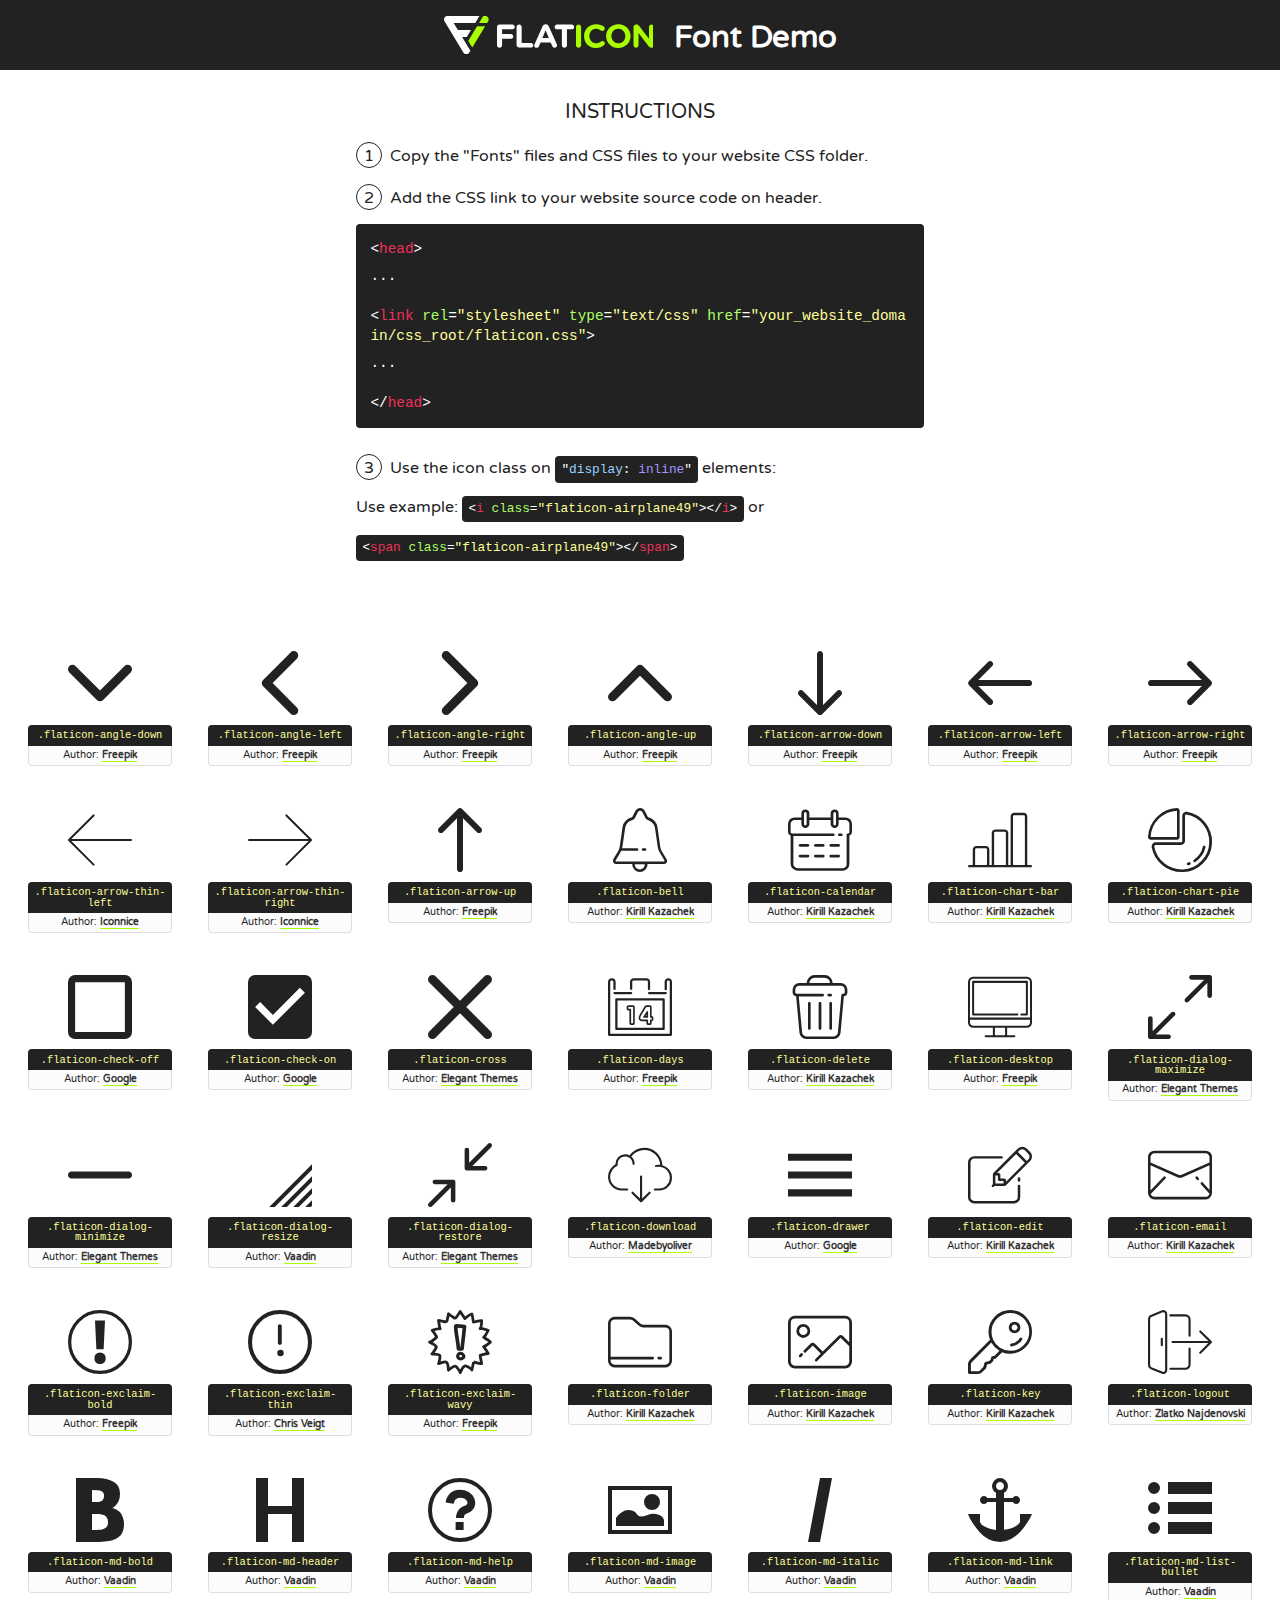
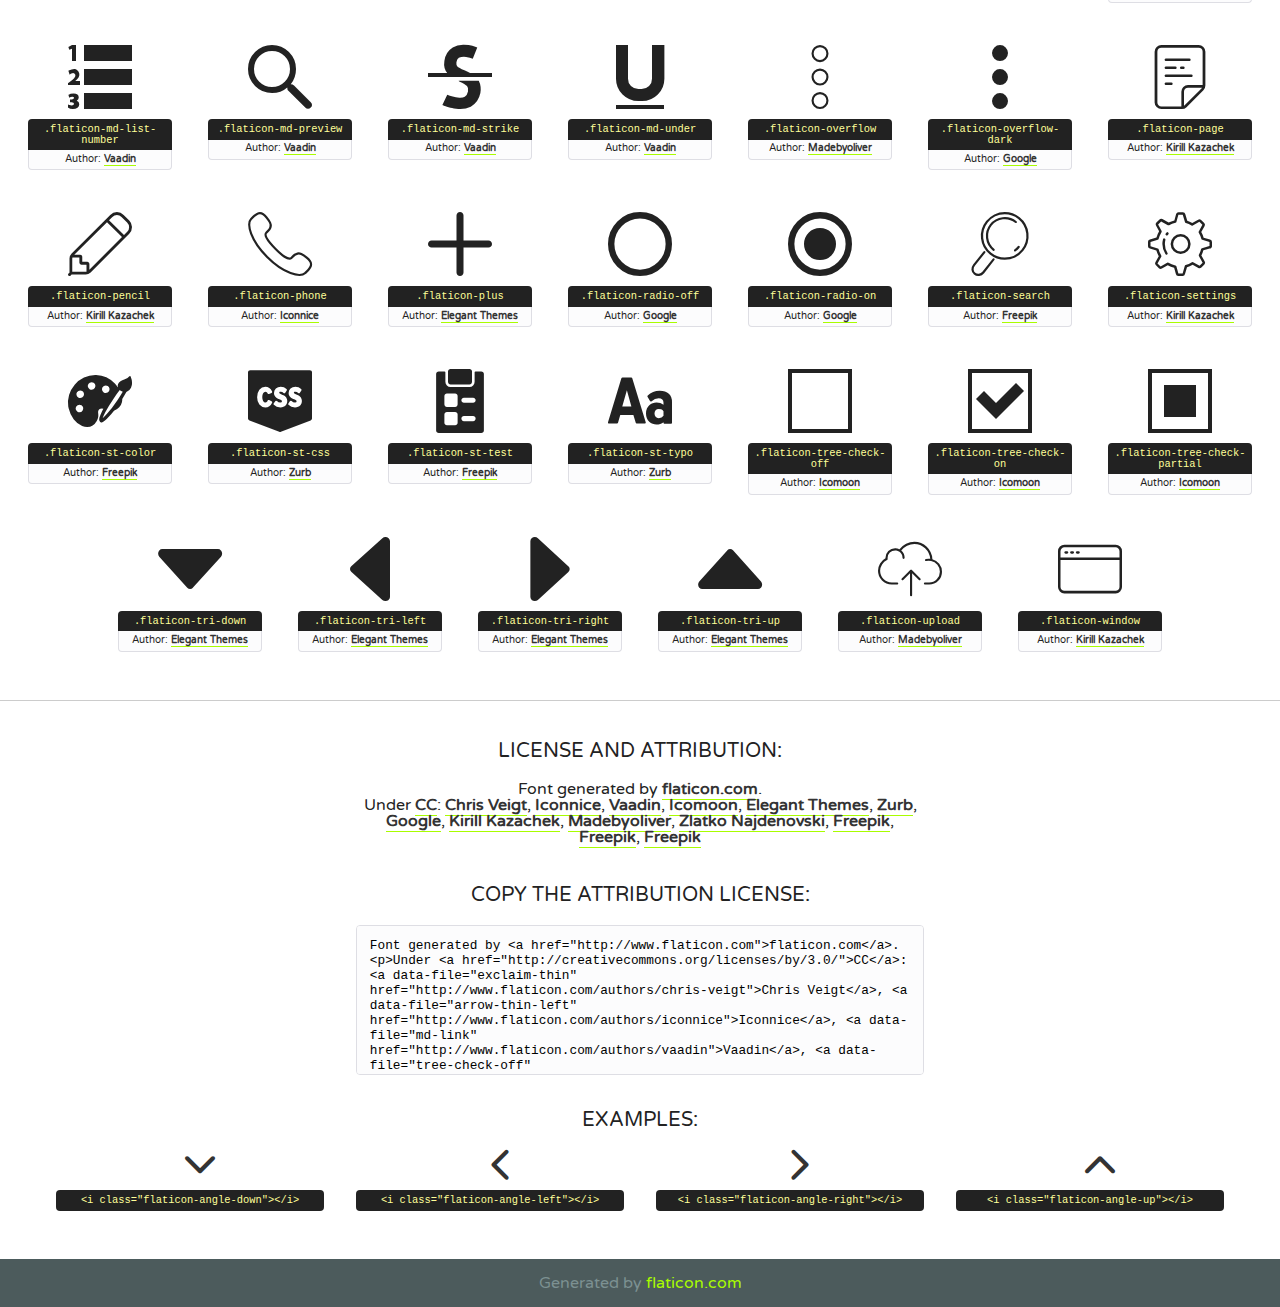
==== commit 895a20b4: "Update" ====
--- a/fonts/glyphs/flaticon.html
+++ b/fonts/glyphs/flaticon.html
@@ -1,7 +1,7 @@
 <!DOCTYPE html>
 <!--
   Flaticon icon font: Flaticon
-  Creation date: 10/10/2016 16:05
+  Creation date: 04/11/2016 17:48
 -->
 <html>
 <!DOCTYPE html>
@@ -532,6 +532,21 @@
             <div class="author-name">Author: <a data-file="email" href="http://www.flaticon.com/authors/kirill-kazachek">Kirill Kazachek</a> </div> 
         </div>        
         
+        <div class="glyph"><div class="glyph-icon flaticon-exclaim-bold"></div>
+            <div class="class-name">.flaticon-exclaim-bold</div>
+            <div class="author-name">Author: <a data-file="exclaim-bold" href="http://www.freepik.com">Freepik</a> </div> 
+        </div>        
+        
+        <div class="glyph"><div class="glyph-icon flaticon-exclaim-thin"></div>
+            <div class="class-name">.flaticon-exclaim-thin</div>
+            <div class="author-name">Author: <a data-file="exclaim-thin" href="http://www.flaticon.com/authors/chris-veigt">Chris Veigt</a> </div> 
+        </div>        
+        
+        <div class="glyph"><div class="glyph-icon flaticon-exclaim-wavy"></div>
+            <div class="class-name">.flaticon-exclaim-wavy</div>
+            <div class="author-name">Author: <a data-file="exclaim-wavy" href="http://www.freepik.com">Freepik</a> </div> 
+        </div>        
+        
         <div class="glyph"><div class="glyph-icon flaticon-folder"></div>
             <div class="class-name">.flaticon-folder</div>
             <div class="author-name">Author: <a data-file="folder" href="http://www.flaticon.com/authors/kirill-kazachek">Kirill Kazachek</a> </div> 
@@ -657,6 +672,26 @@
             <div class="author-name">Author: <a data-file="settings" href="http://www.flaticon.com/authors/kirill-kazachek">Kirill Kazachek</a> </div> 
         </div>        
         
+        <div class="glyph"><div class="glyph-icon flaticon-st-color"></div>
+            <div class="class-name">.flaticon-st-color</div>
+            <div class="author-name">Author: <a data-file="st-color" href="http://www.freepik.com">Freepik</a> </div> 
+        </div>        
+        
+        <div class="glyph"><div class="glyph-icon flaticon-st-css"></div>
+            <div class="class-name">.flaticon-st-css</div>
+            <div class="author-name">Author: <a data-file="st-css" href="http://www.flaticon.com/authors/zurb">Zurb</a> </div> 
+        </div>        
+        
+        <div class="glyph"><div class="glyph-icon flaticon-st-test"></div>
+            <div class="class-name">.flaticon-st-test</div>
+            <div class="author-name">Author: <a data-file="st-test" href="http://www.flaticon.com/authors/freepik">Freepik</a> </div> 
+        </div>        
+        
+        <div class="glyph"><div class="glyph-icon flaticon-st-typo"></div>
+            <div class="class-name">.flaticon-st-typo</div>
+            <div class="author-name">Author: <a data-file="st-typo" href="http://www.flaticon.com/authors/zurb">Zurb</a> </div> 
+        </div>        
+        
         <div class="glyph"><div class="glyph-icon flaticon-tree-check-off"></div>
             <div class="class-name">.flaticon-tree-check-off</div>
             <div class="author-name">Author: <a data-file="tree-check-off" href="http://www.flaticon.com/authors/icomoon">Icomoon</a> </div> 
@@ -709,11 +744,11 @@
 
     <section class="attribution wrapper"   style="text-align:center;">
 
-      <div class="title">License and attribution:</div><div class="attrDiv">Font generated by <a href="http://www.flaticon.com">flaticon.com</a>. <div><p>Under <a href="http://creativecommons.org/licenses/by/3.0/">CC</a>: <a data-file="arrow-thin-left" href="http://www.flaticon.com/authors/iconnice">Iconnice</a>, <a data-file="tree-check-partial" href="http://www.flaticon.com/authors/icomoon">Icomoon</a>, <a data-file="tri-right" href="http://www.flaticon.com/authors/elegant-themes">Elegant Themes</a>, <a data-file="radio-off" href="http://www.flaticon.com/authors/google">Google</a>, <a data-file="dialog-resize" href="http://www.flaticon.com/authors/vaadin">Vaadin</a>, <a data-file="edit" href="http://www.flaticon.com/authors/kirill-kazachek">Kirill Kazachek</a>, <a data-file="logout" href="http://www.flaticon.com/authors/zlatko-najdenovski">Zlatko Najdenovski</a>, <a data-file="desktop" href="http://www.flaticon.com/authors/freepik">Freepik</a>, <a data-file="download" href="http://www.flaticon.com/authors/madebyoliver">Madebyoliver</a>, <a data-file="angle-right" href="http://www.freepik.com">Freepik</a></p>  </div>
+      <div class="title">License and attribution:</div><div class="attrDiv">Font generated by <a href="http://www.flaticon.com">flaticon.com</a>. <div><p>Under <a href="http://creativecommons.org/licenses/by/3.0/">CC</a>: <a data-file="exclaim-thin" href="http://www.flaticon.com/authors/chris-veigt">Chris Veigt</a>, <a data-file="arrow-thin-left" href="http://www.flaticon.com/authors/iconnice">Iconnice</a>, <a data-file="md-link" href="http://www.flaticon.com/authors/vaadin">Vaadin</a>, <a data-file="tree-check-off" href="http://www.flaticon.com/authors/icomoon">Icomoon</a>, <a data-file="tri-right" href="http://www.flaticon.com/authors/elegant-themes">Elegant Themes</a>, <a data-file="st-css" href="http://www.flaticon.com/authors/zurb">Zurb</a>, <a data-file="drawer" href="http://www.flaticon.com/authors/google">Google</a>, <a data-file="bell" href="http://www.flaticon.com/authors/kirill-kazachek">Kirill Kazachek</a>, <a data-file="overflow" href="http://www.flaticon.com/authors/madebyoliver">Madebyoliver</a>, <a data-file="logout" href="http://www.flaticon.com/authors/zlatko-najdenovski">Zlatko Najdenovski</a>, <a data-file="desktop" href="http://www.flaticon.com/authors/freepik">Freepik</a>, <a data-file="exclaim-bold" href="http://www.freepik.com">Freepik</a>, <a data-file="st-test" href="http://www.flaticon.com/authors/freepik">Freepik</a></p>  </div>
       </div>
       <div class="title">Copy the Attribution License:</div>
 
-    <textarea onclick="this.focus();this.select();">Font generated by &lt;a href=&quot;http://www.flaticon.com&quot;&gt;flaticon.com&lt;/a&gt;. <p>Under <a href="http://creativecommons.org/licenses/by/3.0/">CC</a>: <a data-file="arrow-thin-left" href="http://www.flaticon.com/authors/iconnice">Iconnice</a>, <a data-file="tree-check-partial" href="http://www.flaticon.com/authors/icomoon">Icomoon</a>, <a data-file="tri-right" href="http://www.flaticon.com/authors/elegant-themes">Elegant Themes</a>, <a data-file="radio-off" href="http://www.flaticon.com/authors/google">Google</a>, <a data-file="dialog-resize" href="http://www.flaticon.com/authors/vaadin">Vaadin</a>, <a data-file="edit" href="http://www.flaticon.com/authors/kirill-kazachek">Kirill Kazachek</a>, <a data-file="logout" href="http://www.flaticon.com/authors/zlatko-najdenovski">Zlatko Najdenovski</a>, <a data-file="desktop" href="http://www.flaticon.com/authors/freepik">Freepik</a>, <a data-file="download" href="http://www.flaticon.com/authors/madebyoliver">Madebyoliver</a>, <a data-file="angle-right" href="http://www.freepik.com">Freepik</a></p>  
+    <textarea onclick="this.focus();this.select();">Font generated by &lt;a href=&quot;http://www.flaticon.com&quot;&gt;flaticon.com&lt;/a&gt;. <p>Under <a href="http://creativecommons.org/licenses/by/3.0/">CC</a>: <a data-file="exclaim-thin" href="http://www.flaticon.com/authors/chris-veigt">Chris Veigt</a>, <a data-file="arrow-thin-left" href="http://www.flaticon.com/authors/iconnice">Iconnice</a>, <a data-file="md-link" href="http://www.flaticon.com/authors/vaadin">Vaadin</a>, <a data-file="tree-check-off" href="http://www.flaticon.com/authors/icomoon">Icomoon</a>, <a data-file="tri-right" href="http://www.flaticon.com/authors/elegant-themes">Elegant Themes</a>, <a data-file="st-css" href="http://www.flaticon.com/authors/zurb">Zurb</a>, <a data-file="drawer" href="http://www.flaticon.com/authors/google">Google</a>, <a data-file="bell" href="http://www.flaticon.com/authors/kirill-kazachek">Kirill Kazachek</a>, <a data-file="overflow" href="http://www.flaticon.com/authors/madebyoliver">Madebyoliver</a>, <a data-file="logout" href="http://www.flaticon.com/authors/zlatko-najdenovski">Zlatko Najdenovski</a>, <a data-file="desktop" href="http://www.flaticon.com/authors/freepik">Freepik</a>, <a data-file="exclaim-bold" href="http://www.freepik.com">Freepik</a>, <a data-file="st-test" href="http://www.flaticon.com/authors/freepik">Freepik</a></p>  
      </textarea>
 
     </section>
--- a/fonts/glyphs/flaticon.css
+++ b/fonts/glyphs/flaticon.css
@@ -1,6 +1,6 @@
 	/*
   	Flaticon icon font: Flaticon
-  	Creation date: 10/10/2016 16:05
+  	Creation date: 04/11/2016 17:48
   	*/
 
 @font-face {
@@ -57,37 +57,44 @@
 .flaticon-drawer:before { content: "\f119"; }
 .flaticon-edit:before { content: "\f11a"; }
 .flaticon-email:before { content: "\f11b"; }
-.flaticon-folder:before { content: "\f11c"; }
-.flaticon-image:before { content: "\f11d"; }
-.flaticon-key:before { content: "\f11e"; }
-.flaticon-logout:before { content: "\f11f"; }
-.flaticon-md-bold:before { content: "\f120"; }
-.flaticon-md-header:before { content: "\f121"; }
-.flaticon-md-help:before { content: "\f122"; }
-.flaticon-md-image:before { content: "\f123"; }
-.flaticon-md-italic:before { content: "\f124"; }
-.flaticon-md-link:before { content: "\f125"; }
-.flaticon-md-list-bullet:before { content: "\f126"; }
-.flaticon-md-list-number:before { content: "\f127"; }
-.flaticon-md-preview:before { content: "\f128"; }
-.flaticon-md-strike:before { content: "\f129"; }
-.flaticon-md-under:before { content: "\f12a"; }
-.flaticon-overflow:before { content: "\f12b"; }
-.flaticon-overflow-dark:before { content: "\f12c"; }
-.flaticon-page:before { content: "\f12d"; }
-.flaticon-pencil:before { content: "\f12e"; }
-.flaticon-phone:before { content: "\f12f"; }
-.flaticon-plus:before { content: "\f130"; }
-.flaticon-radio-off:before { content: "\f131"; }
-.flaticon-radio-on:before { content: "\f132"; }
-.flaticon-search:before { content: "\f133"; }
-.flaticon-settings:before { content: "\f134"; }
-.flaticon-tree-check-off:before { content: "\f135"; }
-.flaticon-tree-check-on:before { content: "\f136"; }
-.flaticon-tree-check-partial:before { content: "\f137"; }
-.flaticon-tri-down:before { content: "\f138"; }
-.flaticon-tri-left:before { content: "\f139"; }
-.flaticon-tri-right:before { content: "\f13a"; }
-.flaticon-tri-up:before { content: "\f13b"; }
-.flaticon-upload:before { content: "\f13c"; }
-.flaticon-window:before { content: "\f13d"; }+.flaticon-exclaim-bold:before { content: "\f11c"; }
+.flaticon-exclaim-thin:before { content: "\f11d"; }
+.flaticon-exclaim-wavy:before { content: "\f11e"; }
+.flaticon-folder:before { content: "\f11f"; }
+.flaticon-image:before { content: "\f120"; }
+.flaticon-key:before { content: "\f121"; }
+.flaticon-logout:before { content: "\f122"; }
+.flaticon-md-bold:before { content: "\f123"; }
+.flaticon-md-header:before { content: "\f124"; }
+.flaticon-md-help:before { content: "\f125"; }
+.flaticon-md-image:before { content: "\f126"; }
+.flaticon-md-italic:before { content: "\f127"; }
+.flaticon-md-link:before { content: "\f128"; }
+.flaticon-md-list-bullet:before { content: "\f129"; }
+.flaticon-md-list-number:before { content: "\f12a"; }
+.flaticon-md-preview:before { content: "\f12b"; }
+.flaticon-md-strike:before { content: "\f12c"; }
+.flaticon-md-under:before { content: "\f12d"; }
+.flaticon-overflow:before { content: "\f12e"; }
+.flaticon-overflow-dark:before { content: "\f12f"; }
+.flaticon-page:before { content: "\f130"; }
+.flaticon-pencil:before { content: "\f131"; }
+.flaticon-phone:before { content: "\f132"; }
+.flaticon-plus:before { content: "\f133"; }
+.flaticon-radio-off:before { content: "\f134"; }
+.flaticon-radio-on:before { content: "\f135"; }
+.flaticon-search:before { content: "\f136"; }
+.flaticon-settings:before { content: "\f137"; }
+.flaticon-st-color:before { content: "\f138"; }
+.flaticon-st-css:before { content: "\f139"; }
+.flaticon-st-test:before { content: "\f13a"; }
+.flaticon-st-typo:before { content: "\f13b"; }
+.flaticon-tree-check-off:before { content: "\f13c"; }
+.flaticon-tree-check-on:before { content: "\f13d"; }
+.flaticon-tree-check-partial:before { content: "\f13e"; }
+.flaticon-tri-down:before { content: "\f13f"; }
+.flaticon-tri-left:before { content: "\f140"; }
+.flaticon-tri-right:before { content: "\f141"; }
+.flaticon-tri-up:before { content: "\f142"; }
+.flaticon-upload:before { content: "\f143"; }
+.flaticon-window:before { content: "\f144"; }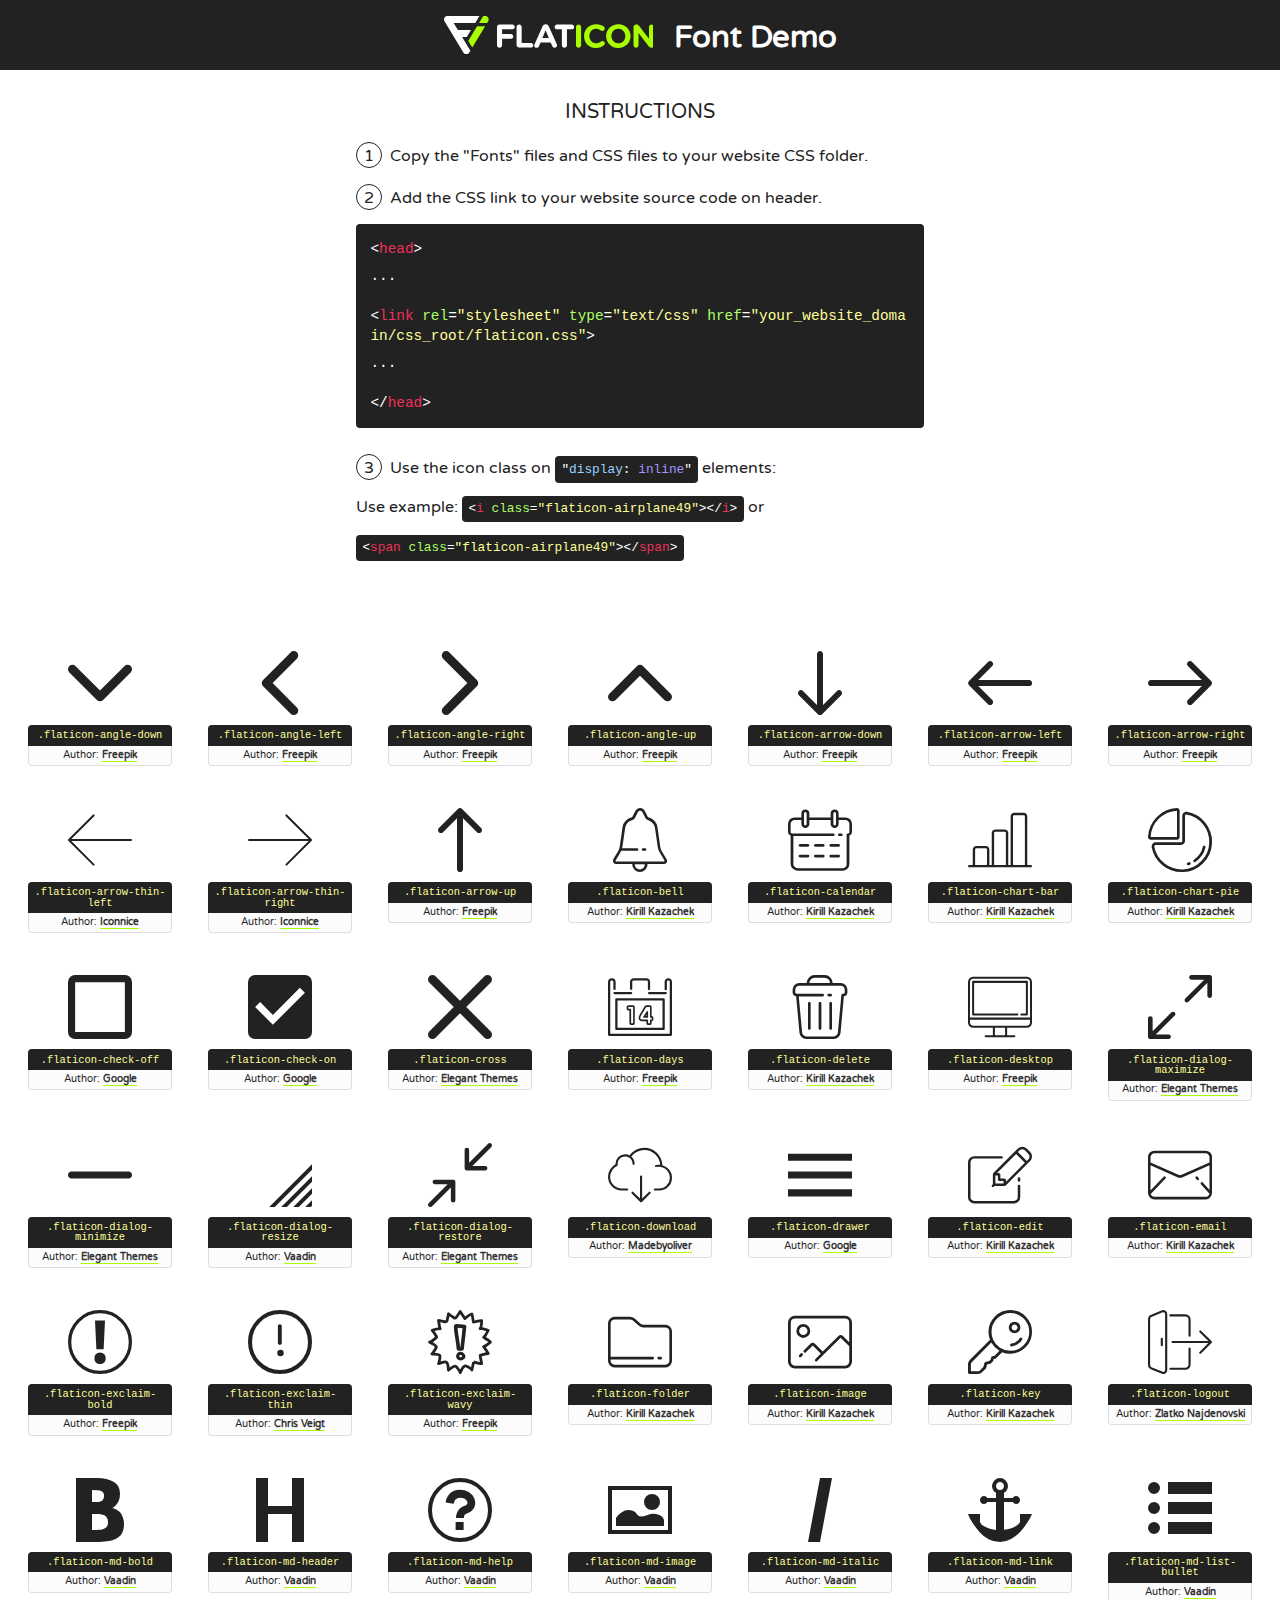
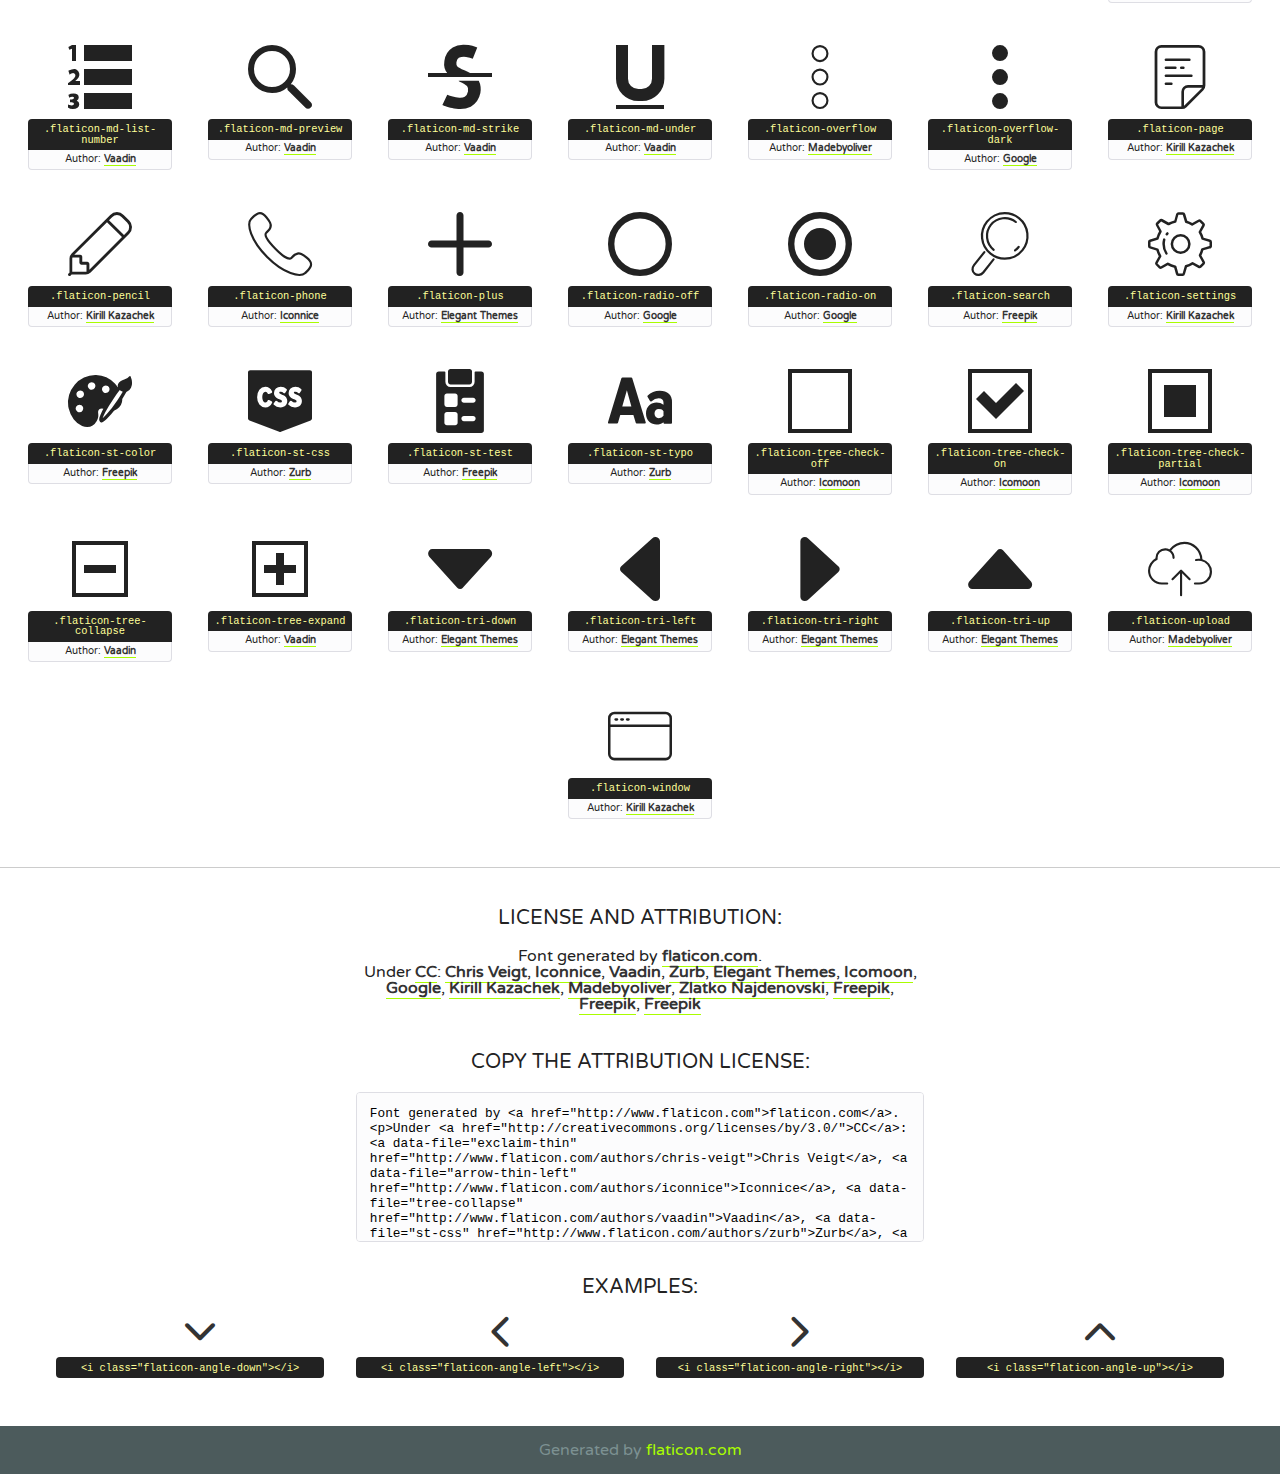
==== commit 8ae46ece: "Update" ====
--- a/fonts/glyphs/flaticon.html
+++ b/fonts/glyphs/flaticon.html
@@ -1,7 +1,7 @@
 <!DOCTYPE html>
 <!--
   Flaticon icon font: Flaticon
-  Creation date: 04/11/2016 17:48
+  Creation date: 04/11/2016 22:05
 -->
 <html>
 <!DOCTYPE html>
@@ -707,6 +707,16 @@
             <div class="author-name">Author: <a data-file="tree-check-partial" href="http://www.flaticon.com/authors/icomoon">Icomoon</a> </div> 
         </div>        
         
+        <div class="glyph"><div class="glyph-icon flaticon-tree-collapse"></div>
+            <div class="class-name">.flaticon-tree-collapse</div>
+            <div class="author-name">Author: <a data-file="tree-collapse" href="http://www.flaticon.com/authors/vaadin">Vaadin</a> </div> 
+        </div>        
+        
+        <div class="glyph"><div class="glyph-icon flaticon-tree-expand"></div>
+            <div class="class-name">.flaticon-tree-expand</div>
+            <div class="author-name">Author: <a data-file="tree-expand" href="http://www.flaticon.com/authors/vaadin">Vaadin</a> </div> 
+        </div>        
+        
         <div class="glyph"><div class="glyph-icon flaticon-tri-down"></div>
             <div class="class-name">.flaticon-tri-down</div>
             <div class="author-name">Author: <a data-file="tri-down" href="http://www.flaticon.com/authors/elegant-themes">Elegant Themes</a> </div> 
@@ -744,11 +754,11 @@
 
     <section class="attribution wrapper"   style="text-align:center;">
 
-      <div class="title">License and attribution:</div><div class="attrDiv">Font generated by <a href="http://www.flaticon.com">flaticon.com</a>. <div><p>Under <a href="http://creativecommons.org/licenses/by/3.0/">CC</a>: <a data-file="exclaim-thin" href="http://www.flaticon.com/authors/chris-veigt">Chris Veigt</a>, <a data-file="arrow-thin-left" href="http://www.flaticon.com/authors/iconnice">Iconnice</a>, <a data-file="md-link" href="http://www.flaticon.com/authors/vaadin">Vaadin</a>, <a data-file="tree-check-off" href="http://www.flaticon.com/authors/icomoon">Icomoon</a>, <a data-file="tri-right" href="http://www.flaticon.com/authors/elegant-themes">Elegant Themes</a>, <a data-file="st-css" href="http://www.flaticon.com/authors/zurb">Zurb</a>, <a data-file="drawer" href="http://www.flaticon.com/authors/google">Google</a>, <a data-file="bell" href="http://www.flaticon.com/authors/kirill-kazachek">Kirill Kazachek</a>, <a data-file="overflow" href="http://www.flaticon.com/authors/madebyoliver">Madebyoliver</a>, <a data-file="logout" href="http://www.flaticon.com/authors/zlatko-najdenovski">Zlatko Najdenovski</a>, <a data-file="desktop" href="http://www.flaticon.com/authors/freepik">Freepik</a>, <a data-file="exclaim-bold" href="http://www.freepik.com">Freepik</a>, <a data-file="st-test" href="http://www.flaticon.com/authors/freepik">Freepik</a></p>  </div>
+      <div class="title">License and attribution:</div><div class="attrDiv">Font generated by <a href="http://www.flaticon.com">flaticon.com</a>. <div><p>Under <a href="http://creativecommons.org/licenses/by/3.0/">CC</a>: <a data-file="exclaim-thin" href="http://www.flaticon.com/authors/chris-veigt">Chris Veigt</a>, <a data-file="arrow-thin-left" href="http://www.flaticon.com/authors/iconnice">Iconnice</a>, <a data-file="tree-collapse" href="http://www.flaticon.com/authors/vaadin">Vaadin</a>, <a data-file="st-css" href="http://www.flaticon.com/authors/zurb">Zurb</a>, <a data-file="tri-right" href="http://www.flaticon.com/authors/elegant-themes">Elegant Themes</a>, <a data-file="tree-check-off" href="http://www.flaticon.com/authors/icomoon">Icomoon</a>, <a data-file="drawer" href="http://www.flaticon.com/authors/google">Google</a>, <a data-file="chart-pie" href="http://www.flaticon.com/authors/kirill-kazachek">Kirill Kazachek</a>, <a data-file="overflow" href="http://www.flaticon.com/authors/madebyoliver">Madebyoliver</a>, <a data-file="logout" href="http://www.flaticon.com/authors/zlatko-najdenovski">Zlatko Najdenovski</a>, <a data-file="desktop" href="http://www.flaticon.com/authors/freepik">Freepik</a>, <a data-file="angle-down" href="http://www.freepik.com">Freepik</a>, <a data-file="st-test" href="http://www.flaticon.com/authors/freepik">Freepik</a></p>  </div>
       </div>
       <div class="title">Copy the Attribution License:</div>
 
-    <textarea onclick="this.focus();this.select();">Font generated by &lt;a href=&quot;http://www.flaticon.com&quot;&gt;flaticon.com&lt;/a&gt;. <p>Under <a href="http://creativecommons.org/licenses/by/3.0/">CC</a>: <a data-file="exclaim-thin" href="http://www.flaticon.com/authors/chris-veigt">Chris Veigt</a>, <a data-file="arrow-thin-left" href="http://www.flaticon.com/authors/iconnice">Iconnice</a>, <a data-file="md-link" href="http://www.flaticon.com/authors/vaadin">Vaadin</a>, <a data-file="tree-check-off" href="http://www.flaticon.com/authors/icomoon">Icomoon</a>, <a data-file="tri-right" href="http://www.flaticon.com/authors/elegant-themes">Elegant Themes</a>, <a data-file="st-css" href="http://www.flaticon.com/authors/zurb">Zurb</a>, <a data-file="drawer" href="http://www.flaticon.com/authors/google">Google</a>, <a data-file="bell" href="http://www.flaticon.com/authors/kirill-kazachek">Kirill Kazachek</a>, <a data-file="overflow" href="http://www.flaticon.com/authors/madebyoliver">Madebyoliver</a>, <a data-file="logout" href="http://www.flaticon.com/authors/zlatko-najdenovski">Zlatko Najdenovski</a>, <a data-file="desktop" href="http://www.flaticon.com/authors/freepik">Freepik</a>, <a data-file="exclaim-bold" href="http://www.freepik.com">Freepik</a>, <a data-file="st-test" href="http://www.flaticon.com/authors/freepik">Freepik</a></p>  
+    <textarea onclick="this.focus();this.select();">Font generated by &lt;a href=&quot;http://www.flaticon.com&quot;&gt;flaticon.com&lt;/a&gt;. <p>Under <a href="http://creativecommons.org/licenses/by/3.0/">CC</a>: <a data-file="exclaim-thin" href="http://www.flaticon.com/authors/chris-veigt">Chris Veigt</a>, <a data-file="arrow-thin-left" href="http://www.flaticon.com/authors/iconnice">Iconnice</a>, <a data-file="tree-collapse" href="http://www.flaticon.com/authors/vaadin">Vaadin</a>, <a data-file="st-css" href="http://www.flaticon.com/authors/zurb">Zurb</a>, <a data-file="tri-right" href="http://www.flaticon.com/authors/elegant-themes">Elegant Themes</a>, <a data-file="tree-check-off" href="http://www.flaticon.com/authors/icomoon">Icomoon</a>, <a data-file="drawer" href="http://www.flaticon.com/authors/google">Google</a>, <a data-file="chart-pie" href="http://www.flaticon.com/authors/kirill-kazachek">Kirill Kazachek</a>, <a data-file="overflow" href="http://www.flaticon.com/authors/madebyoliver">Madebyoliver</a>, <a data-file="logout" href="http://www.flaticon.com/authors/zlatko-najdenovski">Zlatko Najdenovski</a>, <a data-file="desktop" href="http://www.flaticon.com/authors/freepik">Freepik</a>, <a data-file="angle-down" href="http://www.freepik.com">Freepik</a>, <a data-file="st-test" href="http://www.flaticon.com/authors/freepik">Freepik</a></p>  
      </textarea>
 
     </section>
--- a/fonts/glyphs/flaticon.css
+++ b/fonts/glyphs/flaticon.css
@@ -1,6 +1,6 @@
 	/*
   	Flaticon icon font: Flaticon
-  	Creation date: 04/11/2016 17:48
+  	Creation date: 04/11/2016 22:05
   	*/
 
 @font-face {
@@ -92,9 +92,11 @@
 .flaticon-tree-check-off:before { content: "\f13c"; }
 .flaticon-tree-check-on:before { content: "\f13d"; }
 .flaticon-tree-check-partial:before { content: "\f13e"; }
-.flaticon-tri-down:before { content: "\f13f"; }
-.flaticon-tri-left:before { content: "\f140"; }
-.flaticon-tri-right:before { content: "\f141"; }
-.flaticon-tri-up:before { content: "\f142"; }
-.flaticon-upload:before { content: "\f143"; }
-.flaticon-window:before { content: "\f144"; }+.flaticon-tree-collapse:before { content: "\f13f"; }
+.flaticon-tree-expand:before { content: "\f140"; }
+.flaticon-tri-down:before { content: "\f141"; }
+.flaticon-tri-left:before { content: "\f142"; }
+.flaticon-tri-right:before { content: "\f143"; }
+.flaticon-tri-up:before { content: "\f144"; }
+.flaticon-upload:before { content: "\f145"; }
+.flaticon-window:before { content: "\f146"; }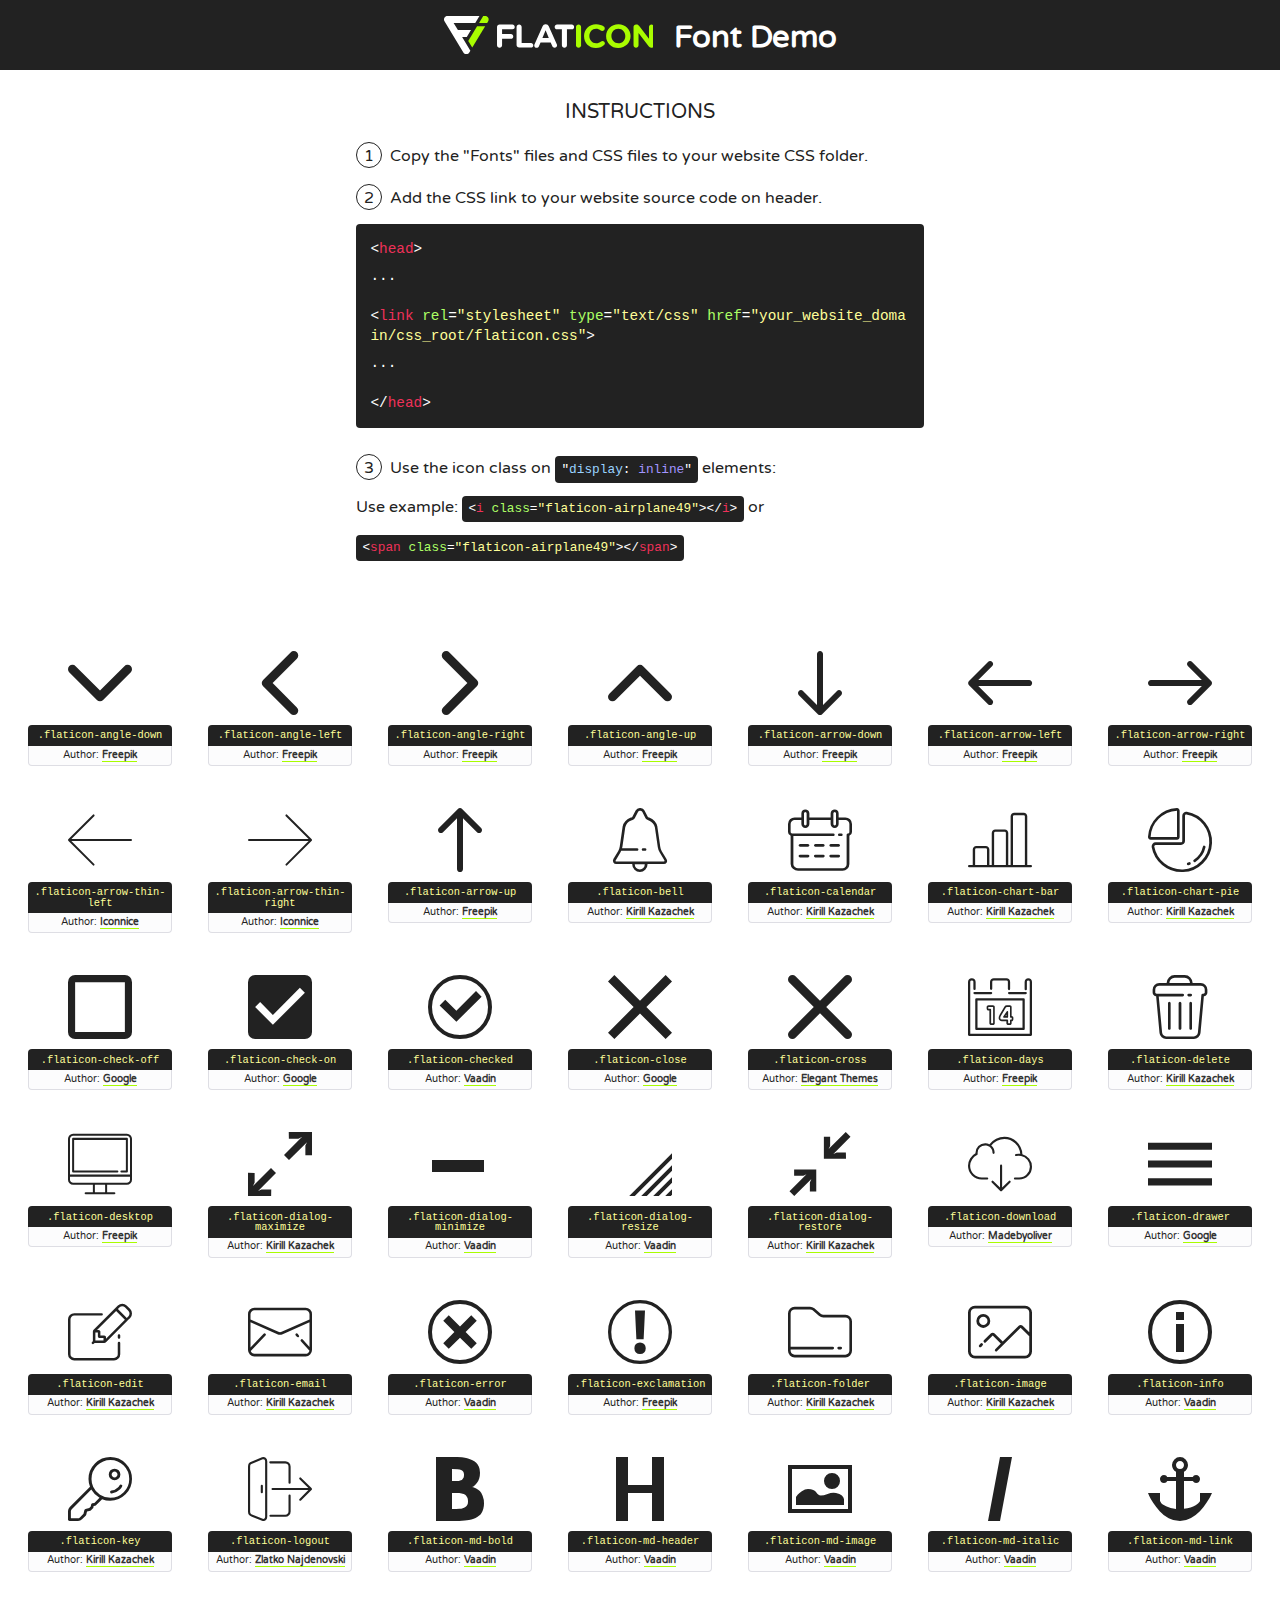
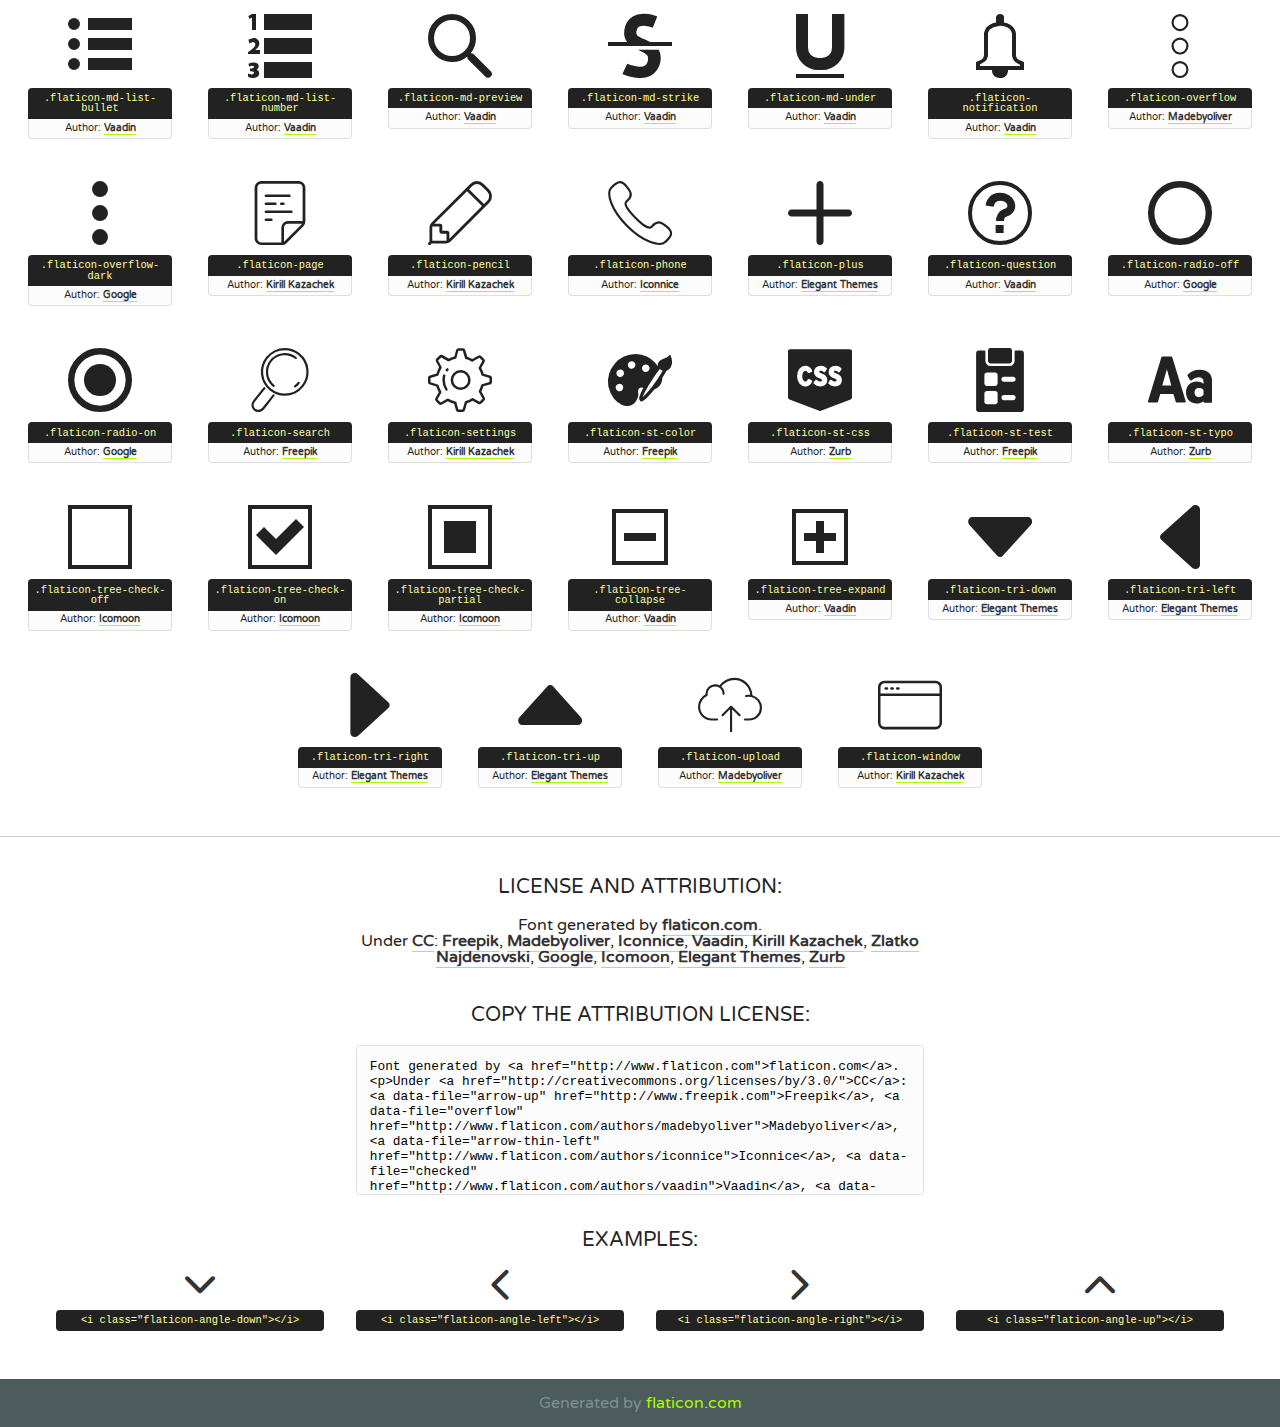
==== commit 185ee1f2: "Update" ====
--- a/fonts/glyphs/flaticon.html
+++ b/fonts/glyphs/flaticon.html
@@ -1,7 +1,7 @@
 <!DOCTYPE html>
 <!--
   Flaticon icon font: Flaticon
-  Creation date: 04/11/2016 22:05
+  Creation date: 11/11/2016 23:11
 -->
 <html>
 <!DOCTYPE html>
@@ -472,6 +472,16 @@
             <div class="author-name">Author: <a data-file="check-on" href="http://www.flaticon.com/authors/google">Google</a> </div> 
         </div>        
         
+        <div class="glyph"><div class="glyph-icon flaticon-checked"></div>
+            <div class="class-name">.flaticon-checked</div>
+            <div class="author-name">Author: <a data-file="checked" href="http://www.flaticon.com/authors/vaadin">Vaadin</a> </div> 
+        </div>        
+        
+        <div class="glyph"><div class="glyph-icon flaticon-close"></div>
+            <div class="class-name">.flaticon-close</div>
+            <div class="author-name">Author: <a data-file="close" href="http://www.flaticon.com/authors/google">Google</a> </div> 
+        </div>        
+        
         <div class="glyph"><div class="glyph-icon flaticon-cross"></div>
             <div class="class-name">.flaticon-cross</div>
             <div class="author-name">Author: <a data-file="cross" href="http://www.flaticon.com/authors/elegant-themes">Elegant Themes</a> </div> 
@@ -489,17 +499,17 @@
         
         <div class="glyph"><div class="glyph-icon flaticon-desktop"></div>
             <div class="class-name">.flaticon-desktop</div>
-            <div class="author-name">Author: <a data-file="desktop" href="http://www.flaticon.com/authors/freepik">Freepik</a> </div> 
+            <div class="author-name">Author: <a data-file="desktop" href="http://www.freepik.com">Freepik</a> </div> 
         </div>        
         
         <div class="glyph"><div class="glyph-icon flaticon-dialog-maximize"></div>
             <div class="class-name">.flaticon-dialog-maximize</div>
-            <div class="author-name">Author: <a data-file="dialog-maximize" href="http://www.flaticon.com/authors/elegant-themes">Elegant Themes</a> </div> 
+            <div class="author-name">Author: <a data-file="dialog-maximize" href="http://www.flaticon.com/authors/kirill-kazachek">Kirill Kazachek</a> </div> 
         </div>        
         
         <div class="glyph"><div class="glyph-icon flaticon-dialog-minimize"></div>
             <div class="class-name">.flaticon-dialog-minimize</div>
-            <div class="author-name">Author: <a data-file="dialog-minimize" href="http://www.flaticon.com/authors/elegant-themes">Elegant Themes</a> </div> 
+            <div class="author-name">Author: <a data-file="dialog-minimize" href="http://www.flaticon.com/authors/vaadin">Vaadin</a> </div> 
         </div>        
         
         <div class="glyph"><div class="glyph-icon flaticon-dialog-resize"></div>
@@ -509,7 +519,7 @@
         
         <div class="glyph"><div class="glyph-icon flaticon-dialog-restore"></div>
             <div class="class-name">.flaticon-dialog-restore</div>
-            <div class="author-name">Author: <a data-file="dialog-restore" href="http://www.flaticon.com/authors/elegant-themes">Elegant Themes</a> </div> 
+            <div class="author-name">Author: <a data-file="dialog-restore" href="http://www.flaticon.com/authors/kirill-kazachek">Kirill Kazachek</a> </div> 
         </div>        
         
         <div class="glyph"><div class="glyph-icon flaticon-download"></div>
@@ -532,19 +542,14 @@
             <div class="author-name">Author: <a data-file="email" href="http://www.flaticon.com/authors/kirill-kazachek">Kirill Kazachek</a> </div> 
         </div>        
         
-        <div class="glyph"><div class="glyph-icon flaticon-exclaim-bold"></div>
-            <div class="class-name">.flaticon-exclaim-bold</div>
-            <div class="author-name">Author: <a data-file="exclaim-bold" href="http://www.freepik.com">Freepik</a> </div> 
-        </div>        
-        
-        <div class="glyph"><div class="glyph-icon flaticon-exclaim-thin"></div>
-            <div class="class-name">.flaticon-exclaim-thin</div>
-            <div class="author-name">Author: <a data-file="exclaim-thin" href="http://www.flaticon.com/authors/chris-veigt">Chris Veigt</a> </div> 
-        </div>        
-        
-        <div class="glyph"><div class="glyph-icon flaticon-exclaim-wavy"></div>
-            <div class="class-name">.flaticon-exclaim-wavy</div>
-            <div class="author-name">Author: <a data-file="exclaim-wavy" href="http://www.freepik.com">Freepik</a> </div> 
+        <div class="glyph"><div class="glyph-icon flaticon-error"></div>
+            <div class="class-name">.flaticon-error</div>
+            <div class="author-name">Author: <a data-file="error" href="http://www.flaticon.com/authors/vaadin">Vaadin</a> </div> 
+        </div>        
+        
+        <div class="glyph"><div class="glyph-icon flaticon-exclamation"></div>
+            <div class="class-name">.flaticon-exclamation</div>
+            <div class="author-name">Author: <a data-file="exclamation" href="http://www.freepik.com">Freepik</a> </div> 
         </div>        
         
         <div class="glyph"><div class="glyph-icon flaticon-folder"></div>
@@ -557,6 +562,11 @@
             <div class="author-name">Author: <a data-file="image" href="http://www.flaticon.com/authors/kirill-kazachek">Kirill Kazachek</a> </div> 
         </div>        
         
+        <div class="glyph"><div class="glyph-icon flaticon-info"></div>
+            <div class="class-name">.flaticon-info</div>
+            <div class="author-name">Author: <a data-file="info" href="http://www.flaticon.com/authors/vaadin">Vaadin</a> </div> 
+        </div>        
+        
         <div class="glyph"><div class="glyph-icon flaticon-key"></div>
             <div class="class-name">.flaticon-key</div>
             <div class="author-name">Author: <a data-file="key" href="http://www.flaticon.com/authors/kirill-kazachek">Kirill Kazachek</a> </div> 
@@ -577,11 +587,6 @@
             <div class="author-name">Author: <a data-file="md-header" href="http://www.flaticon.com/authors/vaadin">Vaadin</a> </div> 
         </div>        
         
-        <div class="glyph"><div class="glyph-icon flaticon-md-help"></div>
-            <div class="class-name">.flaticon-md-help</div>
-            <div class="author-name">Author: <a data-file="md-help" href="http://www.flaticon.com/authors/vaadin">Vaadin</a> </div> 
-        </div>        
-        
         <div class="glyph"><div class="glyph-icon flaticon-md-image"></div>
             <div class="class-name">.flaticon-md-image</div>
             <div class="author-name">Author: <a data-file="md-image" href="http://www.flaticon.com/authors/vaadin">Vaadin</a> </div> 
@@ -622,6 +627,11 @@
             <div class="author-name">Author: <a data-file="md-under" href="http://www.flaticon.com/authors/vaadin">Vaadin</a> </div> 
         </div>        
         
+        <div class="glyph"><div class="glyph-icon flaticon-notification"></div>
+            <div class="class-name">.flaticon-notification</div>
+            <div class="author-name">Author: <a data-file="notification" href="http://www.flaticon.com/authors/vaadin">Vaadin</a> </div> 
+        </div>        
+        
         <div class="glyph"><div class="glyph-icon flaticon-overflow"></div>
             <div class="class-name">.flaticon-overflow</div>
             <div class="author-name">Author: <a data-file="overflow" href="http://www.flaticon.com/authors/madebyoliver">Madebyoliver</a> </div> 
@@ -652,6 +662,11 @@
             <div class="author-name">Author: <a data-file="plus" href="http://www.flaticon.com/authors/elegant-themes">Elegant Themes</a> </div> 
         </div>        
         
+        <div class="glyph"><div class="glyph-icon flaticon-question"></div>
+            <div class="class-name">.flaticon-question</div>
+            <div class="author-name">Author: <a data-file="question" href="http://www.flaticon.com/authors/vaadin">Vaadin</a> </div> 
+        </div>        
+        
         <div class="glyph"><div class="glyph-icon flaticon-radio-off"></div>
             <div class="class-name">.flaticon-radio-off</div>
             <div class="author-name">Author: <a data-file="radio-off" href="http://www.flaticon.com/authors/google">Google</a> </div> 
@@ -684,7 +699,7 @@
         
         <div class="glyph"><div class="glyph-icon flaticon-st-test"></div>
             <div class="class-name">.flaticon-st-test</div>
-            <div class="author-name">Author: <a data-file="st-test" href="http://www.flaticon.com/authors/freepik">Freepik</a> </div> 
+            <div class="author-name">Author: <a data-file="st-test" href="http://www.freepik.com">Freepik</a> </div> 
         </div>        
         
         <div class="glyph"><div class="glyph-icon flaticon-st-typo"></div>
@@ -754,11 +769,11 @@
 
     <section class="attribution wrapper"   style="text-align:center;">
 
-      <div class="title">License and attribution:</div><div class="attrDiv">Font generated by <a href="http://www.flaticon.com">flaticon.com</a>. <div><p>Under <a href="http://creativecommons.org/licenses/by/3.0/">CC</a>: <a data-file="exclaim-thin" href="http://www.flaticon.com/authors/chris-veigt">Chris Veigt</a>, <a data-file="arrow-thin-left" href="http://www.flaticon.com/authors/iconnice">Iconnice</a>, <a data-file="tree-collapse" href="http://www.flaticon.com/authors/vaadin">Vaadin</a>, <a data-file="st-css" href="http://www.flaticon.com/authors/zurb">Zurb</a>, <a data-file="tri-right" href="http://www.flaticon.com/authors/elegant-themes">Elegant Themes</a>, <a data-file="tree-check-off" href="http://www.flaticon.com/authors/icomoon">Icomoon</a>, <a data-file="drawer" href="http://www.flaticon.com/authors/google">Google</a>, <a data-file="chart-pie" href="http://www.flaticon.com/authors/kirill-kazachek">Kirill Kazachek</a>, <a data-file="overflow" href="http://www.flaticon.com/authors/madebyoliver">Madebyoliver</a>, <a data-file="logout" href="http://www.flaticon.com/authors/zlatko-najdenovski">Zlatko Najdenovski</a>, <a data-file="desktop" href="http://www.flaticon.com/authors/freepik">Freepik</a>, <a data-file="angle-down" href="http://www.freepik.com">Freepik</a>, <a data-file="st-test" href="http://www.flaticon.com/authors/freepik">Freepik</a></p>  </div>
+      <div class="title">License and attribution:</div><div class="attrDiv">Font generated by <a href="http://www.flaticon.com">flaticon.com</a>. <div><p>Under <a href="http://creativecommons.org/licenses/by/3.0/">CC</a>: <a data-file="arrow-up" href="http://www.freepik.com">Freepik</a>, <a data-file="overflow" href="http://www.flaticon.com/authors/madebyoliver">Madebyoliver</a>, <a data-file="arrow-thin-left" href="http://www.flaticon.com/authors/iconnice">Iconnice</a>, <a data-file="checked" href="http://www.flaticon.com/authors/vaadin">Vaadin</a>, <a data-file="dialog-restore" href="http://www.flaticon.com/authors/kirill-kazachek">Kirill Kazachek</a>, <a data-file="logout" href="http://www.flaticon.com/authors/zlatko-najdenovski">Zlatko Najdenovski</a>, <a data-file="close" href="http://www.flaticon.com/authors/google">Google</a>, <a data-file="tree-check-partial" href="http://www.flaticon.com/authors/icomoon">Icomoon</a>, <a data-file="cross" href="http://www.flaticon.com/authors/elegant-themes">Elegant Themes</a>, <a data-file="st-css" href="http://www.flaticon.com/authors/zurb">Zurb</a></p>  </div>
       </div>
       <div class="title">Copy the Attribution License:</div>
 
-    <textarea onclick="this.focus();this.select();">Font generated by &lt;a href=&quot;http://www.flaticon.com&quot;&gt;flaticon.com&lt;/a&gt;. <p>Under <a href="http://creativecommons.org/licenses/by/3.0/">CC</a>: <a data-file="exclaim-thin" href="http://www.flaticon.com/authors/chris-veigt">Chris Veigt</a>, <a data-file="arrow-thin-left" href="http://www.flaticon.com/authors/iconnice">Iconnice</a>, <a data-file="tree-collapse" href="http://www.flaticon.com/authors/vaadin">Vaadin</a>, <a data-file="st-css" href="http://www.flaticon.com/authors/zurb">Zurb</a>, <a data-file="tri-right" href="http://www.flaticon.com/authors/elegant-themes">Elegant Themes</a>, <a data-file="tree-check-off" href="http://www.flaticon.com/authors/icomoon">Icomoon</a>, <a data-file="drawer" href="http://www.flaticon.com/authors/google">Google</a>, <a data-file="chart-pie" href="http://www.flaticon.com/authors/kirill-kazachek">Kirill Kazachek</a>, <a data-file="overflow" href="http://www.flaticon.com/authors/madebyoliver">Madebyoliver</a>, <a data-file="logout" href="http://www.flaticon.com/authors/zlatko-najdenovski">Zlatko Najdenovski</a>, <a data-file="desktop" href="http://www.flaticon.com/authors/freepik">Freepik</a>, <a data-file="angle-down" href="http://www.freepik.com">Freepik</a>, <a data-file="st-test" href="http://www.flaticon.com/authors/freepik">Freepik</a></p>  
+    <textarea onclick="this.focus();this.select();">Font generated by &lt;a href=&quot;http://www.flaticon.com&quot;&gt;flaticon.com&lt;/a&gt;. <p>Under <a href="http://creativecommons.org/licenses/by/3.0/">CC</a>: <a data-file="arrow-up" href="http://www.freepik.com">Freepik</a>, <a data-file="overflow" href="http://www.flaticon.com/authors/madebyoliver">Madebyoliver</a>, <a data-file="arrow-thin-left" href="http://www.flaticon.com/authors/iconnice">Iconnice</a>, <a data-file="checked" href="http://www.flaticon.com/authors/vaadin">Vaadin</a>, <a data-file="dialog-restore" href="http://www.flaticon.com/authors/kirill-kazachek">Kirill Kazachek</a>, <a data-file="logout" href="http://www.flaticon.com/authors/zlatko-najdenovski">Zlatko Najdenovski</a>, <a data-file="close" href="http://www.flaticon.com/authors/google">Google</a>, <a data-file="tree-check-partial" href="http://www.flaticon.com/authors/icomoon">Icomoon</a>, <a data-file="cross" href="http://www.flaticon.com/authors/elegant-themes">Elegant Themes</a>, <a data-file="st-css" href="http://www.flaticon.com/authors/zurb">Zurb</a></p>  
      </textarea>
 
     </section>
--- a/fonts/glyphs/flaticon.css
+++ b/fonts/glyphs/flaticon.css
@@ -1,6 +1,6 @@
 	/*
   	Flaticon icon font: Flaticon
-  	Creation date: 04/11/2016 22:05
+  	Creation date: 11/11/2016 23:11
   	*/
 
 @font-face {
@@ -45,58 +45,61 @@
 .flaticon-chart-pie:before { content: "\f10d"; }
 .flaticon-check-off:before { content: "\f10e"; }
 .flaticon-check-on:before { content: "\f10f"; }
-.flaticon-cross:before { content: "\f110"; }
-.flaticon-days:before { content: "\f111"; }
-.flaticon-delete:before { content: "\f112"; }
-.flaticon-desktop:before { content: "\f113"; }
-.flaticon-dialog-maximize:before { content: "\f114"; }
-.flaticon-dialog-minimize:before { content: "\f115"; }
-.flaticon-dialog-resize:before { content: "\f116"; }
-.flaticon-dialog-restore:before { content: "\f117"; }
-.flaticon-download:before { content: "\f118"; }
-.flaticon-drawer:before { content: "\f119"; }
-.flaticon-edit:before { content: "\f11a"; }
-.flaticon-email:before { content: "\f11b"; }
-.flaticon-exclaim-bold:before { content: "\f11c"; }
-.flaticon-exclaim-thin:before { content: "\f11d"; }
-.flaticon-exclaim-wavy:before { content: "\f11e"; }
-.flaticon-folder:before { content: "\f11f"; }
-.flaticon-image:before { content: "\f120"; }
-.flaticon-key:before { content: "\f121"; }
-.flaticon-logout:before { content: "\f122"; }
-.flaticon-md-bold:before { content: "\f123"; }
-.flaticon-md-header:before { content: "\f124"; }
-.flaticon-md-help:before { content: "\f125"; }
-.flaticon-md-image:before { content: "\f126"; }
-.flaticon-md-italic:before { content: "\f127"; }
-.flaticon-md-link:before { content: "\f128"; }
-.flaticon-md-list-bullet:before { content: "\f129"; }
-.flaticon-md-list-number:before { content: "\f12a"; }
-.flaticon-md-preview:before { content: "\f12b"; }
-.flaticon-md-strike:before { content: "\f12c"; }
-.flaticon-md-under:before { content: "\f12d"; }
-.flaticon-overflow:before { content: "\f12e"; }
-.flaticon-overflow-dark:before { content: "\f12f"; }
-.flaticon-page:before { content: "\f130"; }
-.flaticon-pencil:before { content: "\f131"; }
-.flaticon-phone:before { content: "\f132"; }
-.flaticon-plus:before { content: "\f133"; }
-.flaticon-radio-off:before { content: "\f134"; }
-.flaticon-radio-on:before { content: "\f135"; }
-.flaticon-search:before { content: "\f136"; }
-.flaticon-settings:before { content: "\f137"; }
-.flaticon-st-color:before { content: "\f138"; }
-.flaticon-st-css:before { content: "\f139"; }
-.flaticon-st-test:before { content: "\f13a"; }
-.flaticon-st-typo:before { content: "\f13b"; }
-.flaticon-tree-check-off:before { content: "\f13c"; }
-.flaticon-tree-check-on:before { content: "\f13d"; }
-.flaticon-tree-check-partial:before { content: "\f13e"; }
-.flaticon-tree-collapse:before { content: "\f13f"; }
-.flaticon-tree-expand:before { content: "\f140"; }
-.flaticon-tri-down:before { content: "\f141"; }
-.flaticon-tri-left:before { content: "\f142"; }
-.flaticon-tri-right:before { content: "\f143"; }
-.flaticon-tri-up:before { content: "\f144"; }
-.flaticon-upload:before { content: "\f145"; }
-.flaticon-window:before { content: "\f146"; }+.flaticon-checked:before { content: "\f110"; }
+.flaticon-close:before { content: "\f111"; }
+.flaticon-cross:before { content: "\f112"; }
+.flaticon-days:before { content: "\f113"; }
+.flaticon-delete:before { content: "\f114"; }
+.flaticon-desktop:before { content: "\f115"; }
+.flaticon-dialog-maximize:before { content: "\f116"; }
+.flaticon-dialog-minimize:before { content: "\f117"; }
+.flaticon-dialog-resize:before { content: "\f118"; }
+.flaticon-dialog-restore:before { content: "\f119"; }
+.flaticon-download:before { content: "\f11a"; }
+.flaticon-drawer:before { content: "\f11b"; }
+.flaticon-edit:before { content: "\f11c"; }
+.flaticon-email:before { content: "\f11d"; }
+.flaticon-error:before { content: "\f11e"; }
+.flaticon-exclamation:before { content: "\f11f"; }
+.flaticon-folder:before { content: "\f120"; }
+.flaticon-image:before { content: "\f121"; }
+.flaticon-info:before { content: "\f122"; }
+.flaticon-key:before { content: "\f123"; }
+.flaticon-logout:before { content: "\f124"; }
+.flaticon-md-bold:before { content: "\f125"; }
+.flaticon-md-header:before { content: "\f126"; }
+.flaticon-md-image:before { content: "\f127"; }
+.flaticon-md-italic:before { content: "\f128"; }
+.flaticon-md-link:before { content: "\f129"; }
+.flaticon-md-list-bullet:before { content: "\f12a"; }
+.flaticon-md-list-number:before { content: "\f12b"; }
+.flaticon-md-preview:before { content: "\f12c"; }
+.flaticon-md-strike:before { content: "\f12d"; }
+.flaticon-md-under:before { content: "\f12e"; }
+.flaticon-notification:before { content: "\f12f"; }
+.flaticon-overflow:before { content: "\f130"; }
+.flaticon-overflow-dark:before { content: "\f131"; }
+.flaticon-page:before { content: "\f132"; }
+.flaticon-pencil:before { content: "\f133"; }
+.flaticon-phone:before { content: "\f134"; }
+.flaticon-plus:before { content: "\f135"; }
+.flaticon-question:before { content: "\f136"; }
+.flaticon-radio-off:before { content: "\f137"; }
+.flaticon-radio-on:before { content: "\f138"; }
+.flaticon-search:before { content: "\f139"; }
+.flaticon-settings:before { content: "\f13a"; }
+.flaticon-st-color:before { content: "\f13b"; }
+.flaticon-st-css:before { content: "\f13c"; }
+.flaticon-st-test:before { content: "\f13d"; }
+.flaticon-st-typo:before { content: "\f13e"; }
+.flaticon-tree-check-off:before { content: "\f13f"; }
+.flaticon-tree-check-on:before { content: "\f140"; }
+.flaticon-tree-check-partial:before { content: "\f141"; }
+.flaticon-tree-collapse:before { content: "\f142"; }
+.flaticon-tree-expand:before { content: "\f143"; }
+.flaticon-tri-down:before { content: "\f144"; }
+.flaticon-tri-left:before { content: "\f145"; }
+.flaticon-tri-right:before { content: "\f146"; }
+.flaticon-tri-up:before { content: "\f147"; }
+.flaticon-upload:before { content: "\f148"; }
+.flaticon-window:before { content: "\f149"; }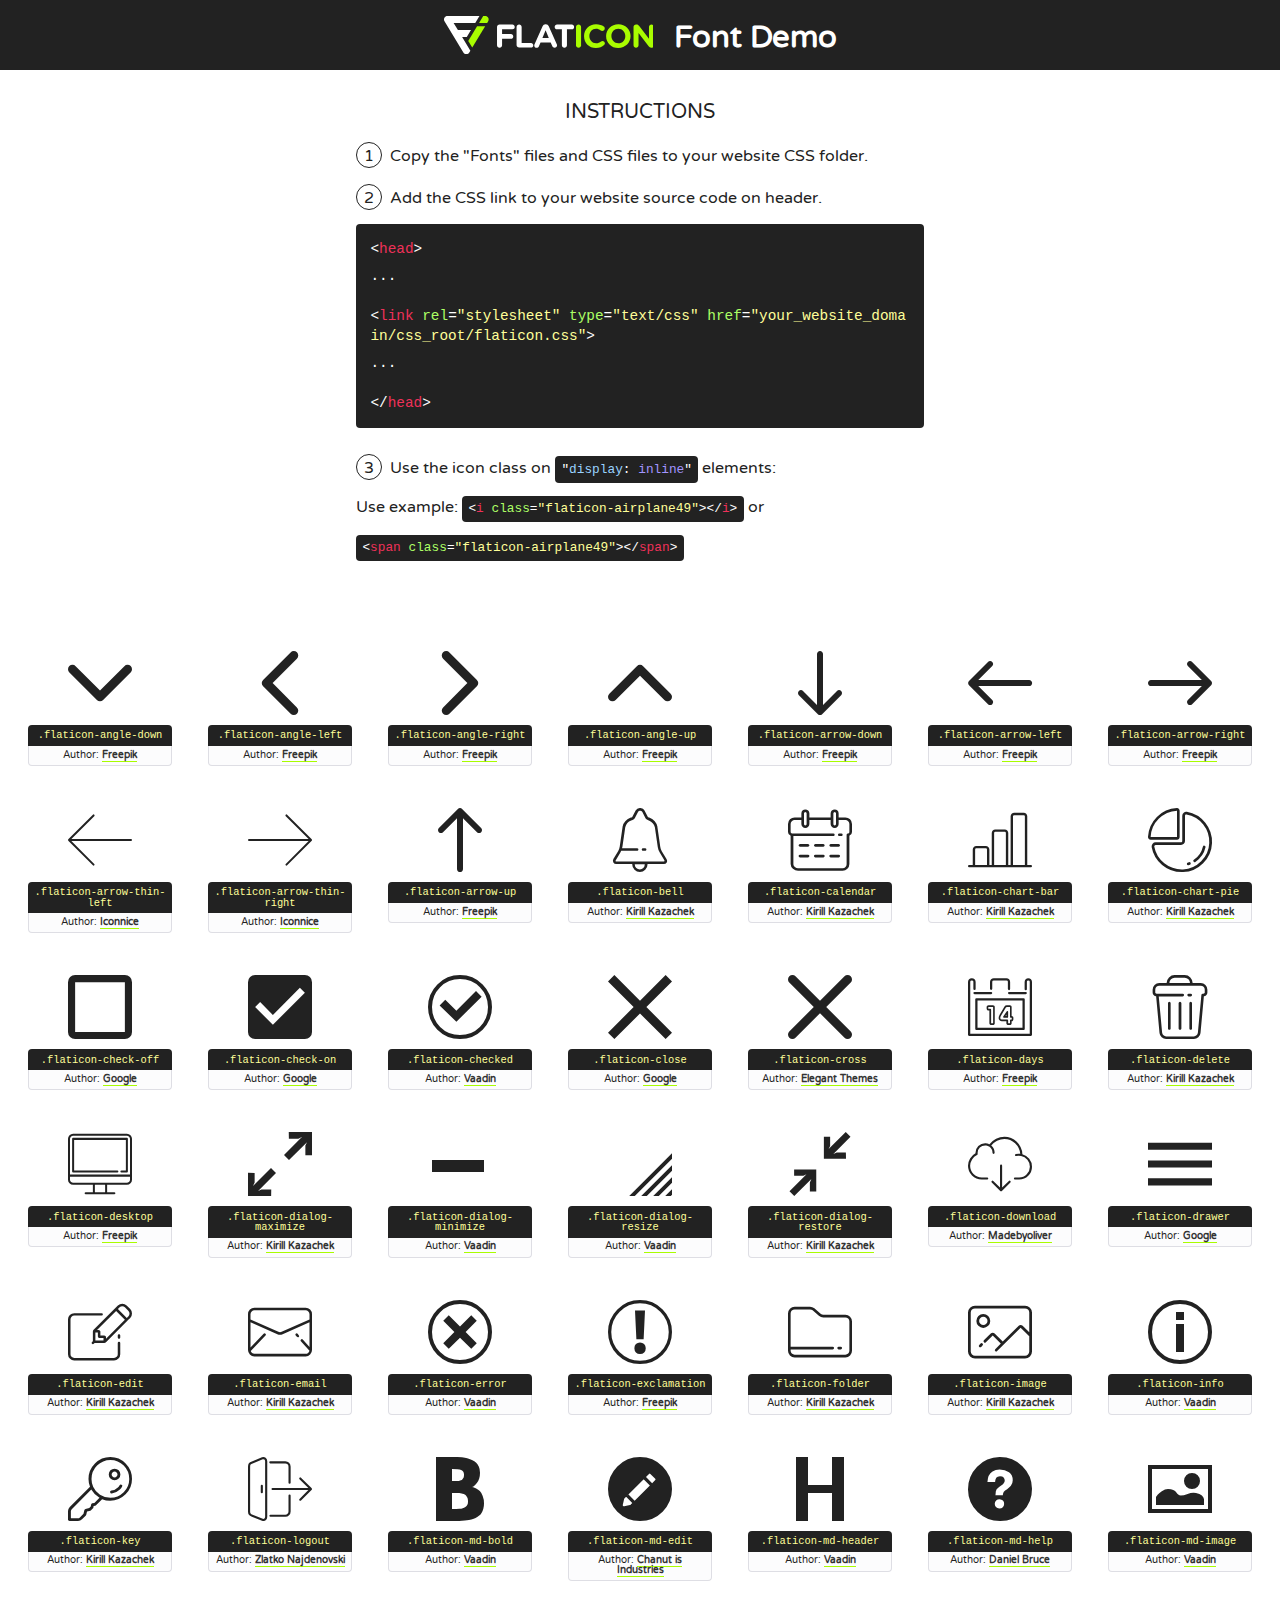
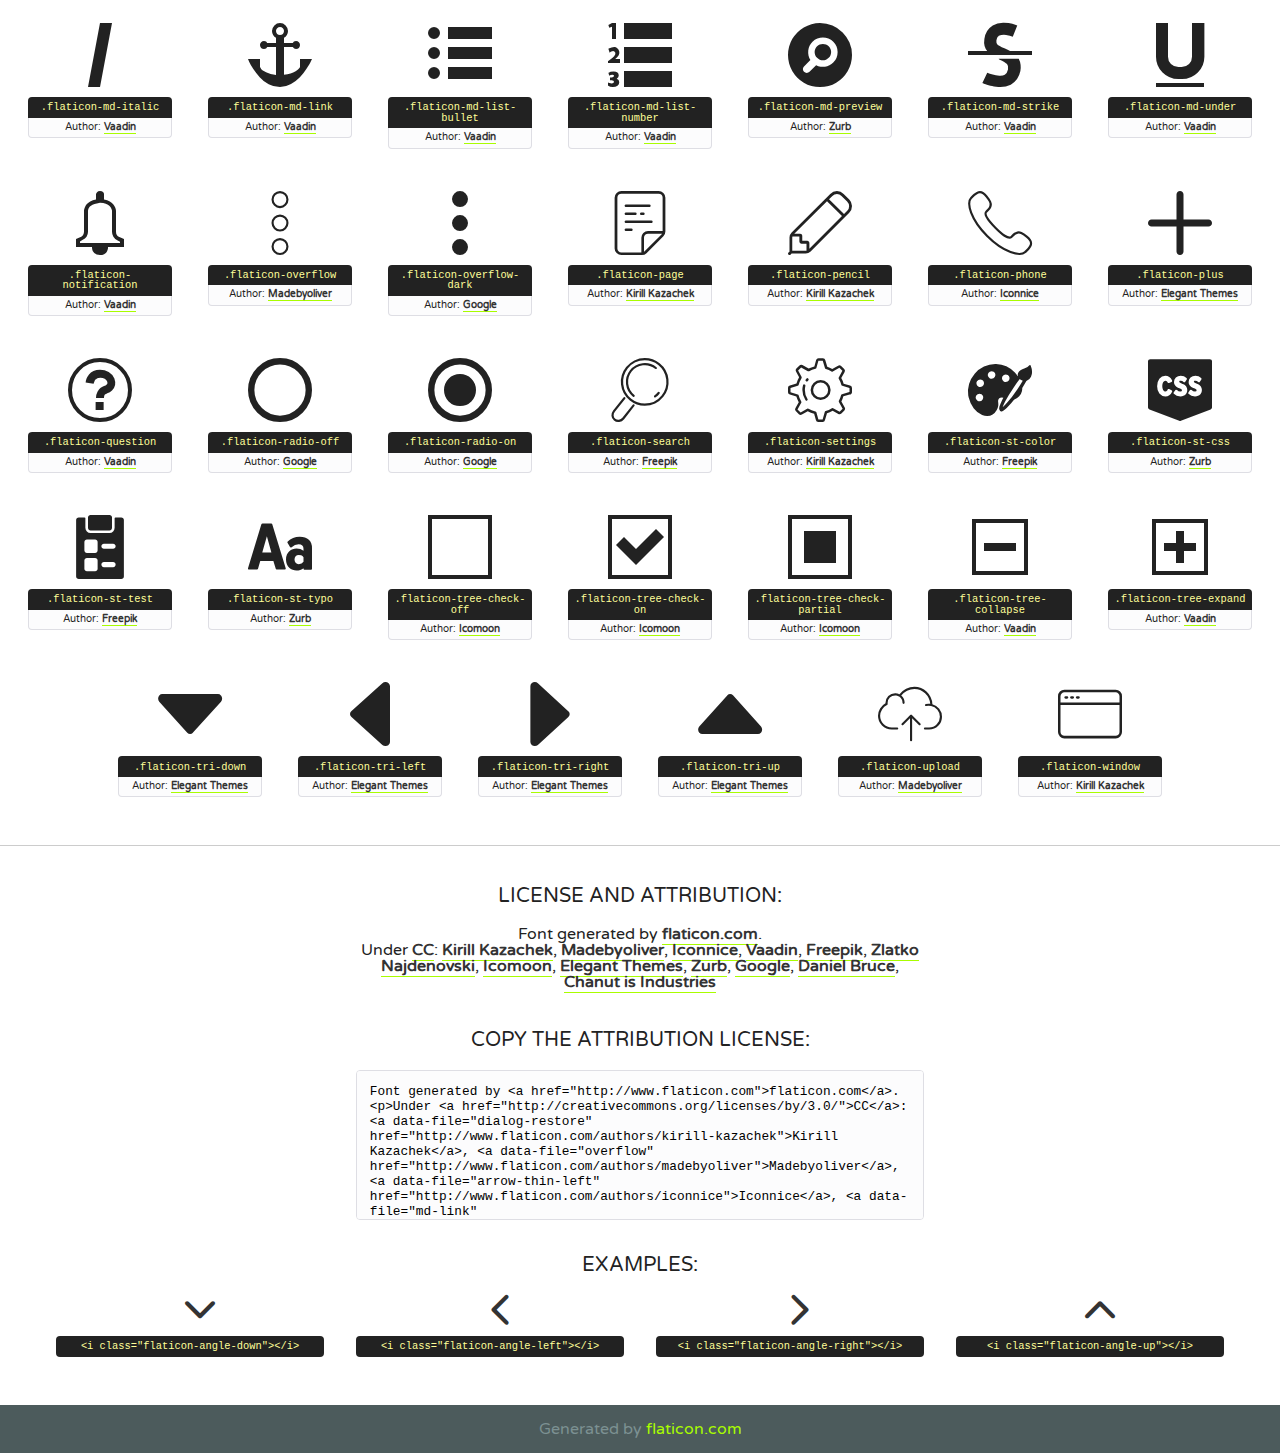
==== commit 56e579e6: "Update" ====
--- a/fonts/glyphs/flaticon.html
+++ b/fonts/glyphs/flaticon.html
@@ -1,7 +1,7 @@
 <!DOCTYPE html>
 <!--
   Flaticon icon font: Flaticon
-  Creation date: 11/11/2016 23:11
+  Creation date: 15/11/2016 10:32
 -->
 <html>
 <!DOCTYPE html>
@@ -582,11 +582,21 @@
             <div class="author-name">Author: <a data-file="md-bold" href="http://www.flaticon.com/authors/vaadin">Vaadin</a> </div> 
         </div>        
         
+        <div class="glyph"><div class="glyph-icon flaticon-md-edit"></div>
+            <div class="class-name">.flaticon-md-edit</div>
+            <div class="author-name">Author: <a data-file="md-edit" href="http://www.flaticon.com/authors/chanut-is-industries">Chanut is Industries</a> </div> 
+        </div>        
+        
         <div class="glyph"><div class="glyph-icon flaticon-md-header"></div>
             <div class="class-name">.flaticon-md-header</div>
             <div class="author-name">Author: <a data-file="md-header" href="http://www.flaticon.com/authors/vaadin">Vaadin</a> </div> 
         </div>        
         
+        <div class="glyph"><div class="glyph-icon flaticon-md-help"></div>
+            <div class="class-name">.flaticon-md-help</div>
+            <div class="author-name">Author: <a data-file="md-help" href="http://www.flaticon.com/authors/daniel-bruce">Daniel Bruce</a> </div> 
+        </div>        
+        
         <div class="glyph"><div class="glyph-icon flaticon-md-image"></div>
             <div class="class-name">.flaticon-md-image</div>
             <div class="author-name">Author: <a data-file="md-image" href="http://www.flaticon.com/authors/vaadin">Vaadin</a> </div> 
@@ -614,7 +624,7 @@
         
         <div class="glyph"><div class="glyph-icon flaticon-md-preview"></div>
             <div class="class-name">.flaticon-md-preview</div>
-            <div class="author-name">Author: <a data-file="md-preview" href="http://www.flaticon.com/authors/vaadin">Vaadin</a> </div> 
+            <div class="author-name">Author: <a data-file="md-preview" href="http://www.flaticon.com/authors/zurb">Zurb</a> </div> 
         </div>        
         
         <div class="glyph"><div class="glyph-icon flaticon-md-strike"></div>
@@ -769,11 +779,11 @@
 
     <section class="attribution wrapper"   style="text-align:center;">
 
-      <div class="title">License and attribution:</div><div class="attrDiv">Font generated by <a href="http://www.flaticon.com">flaticon.com</a>. <div><p>Under <a href="http://creativecommons.org/licenses/by/3.0/">CC</a>: <a data-file="arrow-up" href="http://www.freepik.com">Freepik</a>, <a data-file="overflow" href="http://www.flaticon.com/authors/madebyoliver">Madebyoliver</a>, <a data-file="arrow-thin-left" href="http://www.flaticon.com/authors/iconnice">Iconnice</a>, <a data-file="checked" href="http://www.flaticon.com/authors/vaadin">Vaadin</a>, <a data-file="dialog-restore" href="http://www.flaticon.com/authors/kirill-kazachek">Kirill Kazachek</a>, <a data-file="logout" href="http://www.flaticon.com/authors/zlatko-najdenovski">Zlatko Najdenovski</a>, <a data-file="close" href="http://www.flaticon.com/authors/google">Google</a>, <a data-file="tree-check-partial" href="http://www.flaticon.com/authors/icomoon">Icomoon</a>, <a data-file="cross" href="http://www.flaticon.com/authors/elegant-themes">Elegant Themes</a>, <a data-file="st-css" href="http://www.flaticon.com/authors/zurb">Zurb</a></p>  </div>
+      <div class="title">License and attribution:</div><div class="attrDiv">Font generated by <a href="http://www.flaticon.com">flaticon.com</a>. <div><p>Under <a href="http://creativecommons.org/licenses/by/3.0/">CC</a>: <a data-file="dialog-restore" href="http://www.flaticon.com/authors/kirill-kazachek">Kirill Kazachek</a>, <a data-file="overflow" href="http://www.flaticon.com/authors/madebyoliver">Madebyoliver</a>, <a data-file="arrow-thin-left" href="http://www.flaticon.com/authors/iconnice">Iconnice</a>, <a data-file="md-link" href="http://www.flaticon.com/authors/vaadin">Vaadin</a>, <a data-file="arrow-up" href="http://www.freepik.com">Freepik</a>, <a data-file="logout" href="http://www.flaticon.com/authors/zlatko-najdenovski">Zlatko Najdenovski</a>, <a data-file="tree-check-partial" href="http://www.flaticon.com/authors/icomoon">Icomoon</a>, <a data-file="tri-right" href="http://www.flaticon.com/authors/elegant-themes">Elegant Themes</a>, <a data-file="md-preview" href="http://www.flaticon.com/authors/zurb">Zurb</a>, <a data-file="check-off" href="http://www.flaticon.com/authors/google">Google</a>, <a data-file="md-help" href="http://www.flaticon.com/authors/daniel-bruce">Daniel Bruce</a>, <a data-file="md-edit" href="http://www.flaticon.com/authors/chanut-is-industries">Chanut is Industries</a></p>  </div>
       </div>
       <div class="title">Copy the Attribution License:</div>
 
-    <textarea onclick="this.focus();this.select();">Font generated by &lt;a href=&quot;http://www.flaticon.com&quot;&gt;flaticon.com&lt;/a&gt;. <p>Under <a href="http://creativecommons.org/licenses/by/3.0/">CC</a>: <a data-file="arrow-up" href="http://www.freepik.com">Freepik</a>, <a data-file="overflow" href="http://www.flaticon.com/authors/madebyoliver">Madebyoliver</a>, <a data-file="arrow-thin-left" href="http://www.flaticon.com/authors/iconnice">Iconnice</a>, <a data-file="checked" href="http://www.flaticon.com/authors/vaadin">Vaadin</a>, <a data-file="dialog-restore" href="http://www.flaticon.com/authors/kirill-kazachek">Kirill Kazachek</a>, <a data-file="logout" href="http://www.flaticon.com/authors/zlatko-najdenovski">Zlatko Najdenovski</a>, <a data-file="close" href="http://www.flaticon.com/authors/google">Google</a>, <a data-file="tree-check-partial" href="http://www.flaticon.com/authors/icomoon">Icomoon</a>, <a data-file="cross" href="http://www.flaticon.com/authors/elegant-themes">Elegant Themes</a>, <a data-file="st-css" href="http://www.flaticon.com/authors/zurb">Zurb</a></p>  
+    <textarea onclick="this.focus();this.select();">Font generated by &lt;a href=&quot;http://www.flaticon.com&quot;&gt;flaticon.com&lt;/a&gt;. <p>Under <a href="http://creativecommons.org/licenses/by/3.0/">CC</a>: <a data-file="dialog-restore" href="http://www.flaticon.com/authors/kirill-kazachek">Kirill Kazachek</a>, <a data-file="overflow" href="http://www.flaticon.com/authors/madebyoliver">Madebyoliver</a>, <a data-file="arrow-thin-left" href="http://www.flaticon.com/authors/iconnice">Iconnice</a>, <a data-file="md-link" href="http://www.flaticon.com/authors/vaadin">Vaadin</a>, <a data-file="arrow-up" href="http://www.freepik.com">Freepik</a>, <a data-file="logout" href="http://www.flaticon.com/authors/zlatko-najdenovski">Zlatko Najdenovski</a>, <a data-file="tree-check-partial" href="http://www.flaticon.com/authors/icomoon">Icomoon</a>, <a data-file="tri-right" href="http://www.flaticon.com/authors/elegant-themes">Elegant Themes</a>, <a data-file="md-preview" href="http://www.flaticon.com/authors/zurb">Zurb</a>, <a data-file="check-off" href="http://www.flaticon.com/authors/google">Google</a>, <a data-file="md-help" href="http://www.flaticon.com/authors/daniel-bruce">Daniel Bruce</a>, <a data-file="md-edit" href="http://www.flaticon.com/authors/chanut-is-industries">Chanut is Industries</a></p>  
      </textarea>
 
     </section>
--- a/fonts/glyphs/flaticon.css
+++ b/fonts/glyphs/flaticon.css
@@ -1,6 +1,6 @@
 	/*
   	Flaticon icon font: Flaticon
-  	Creation date: 11/11/2016 23:11
+  	Creation date: 15/11/2016 10:32
   	*/
 
 @font-face {
@@ -67,39 +67,41 @@
 .flaticon-key:before { content: "\f123"; }
 .flaticon-logout:before { content: "\f124"; }
 .flaticon-md-bold:before { content: "\f125"; }
-.flaticon-md-header:before { content: "\f126"; }
-.flaticon-md-image:before { content: "\f127"; }
-.flaticon-md-italic:before { content: "\f128"; }
-.flaticon-md-link:before { content: "\f129"; }
-.flaticon-md-list-bullet:before { content: "\f12a"; }
-.flaticon-md-list-number:before { content: "\f12b"; }
-.flaticon-md-preview:before { content: "\f12c"; }
-.flaticon-md-strike:before { content: "\f12d"; }
-.flaticon-md-under:before { content: "\f12e"; }
-.flaticon-notification:before { content: "\f12f"; }
-.flaticon-overflow:before { content: "\f130"; }
-.flaticon-overflow-dark:before { content: "\f131"; }
-.flaticon-page:before { content: "\f132"; }
-.flaticon-pencil:before { content: "\f133"; }
-.flaticon-phone:before { content: "\f134"; }
-.flaticon-plus:before { content: "\f135"; }
-.flaticon-question:before { content: "\f136"; }
-.flaticon-radio-off:before { content: "\f137"; }
-.flaticon-radio-on:before { content: "\f138"; }
-.flaticon-search:before { content: "\f139"; }
-.flaticon-settings:before { content: "\f13a"; }
-.flaticon-st-color:before { content: "\f13b"; }
-.flaticon-st-css:before { content: "\f13c"; }
-.flaticon-st-test:before { content: "\f13d"; }
-.flaticon-st-typo:before { content: "\f13e"; }
-.flaticon-tree-check-off:before { content: "\f13f"; }
-.flaticon-tree-check-on:before { content: "\f140"; }
-.flaticon-tree-check-partial:before { content: "\f141"; }
-.flaticon-tree-collapse:before { content: "\f142"; }
-.flaticon-tree-expand:before { content: "\f143"; }
-.flaticon-tri-down:before { content: "\f144"; }
-.flaticon-tri-left:before { content: "\f145"; }
-.flaticon-tri-right:before { content: "\f146"; }
-.flaticon-tri-up:before { content: "\f147"; }
-.flaticon-upload:before { content: "\f148"; }
-.flaticon-window:before { content: "\f149"; }+.flaticon-md-edit:before { content: "\f126"; }
+.flaticon-md-header:before { content: "\f127"; }
+.flaticon-md-help:before { content: "\f128"; }
+.flaticon-md-image:before { content: "\f129"; }
+.flaticon-md-italic:before { content: "\f12a"; }
+.flaticon-md-link:before { content: "\f12b"; }
+.flaticon-md-list-bullet:before { content: "\f12c"; }
+.flaticon-md-list-number:before { content: "\f12d"; }
+.flaticon-md-preview:before { content: "\f12e"; }
+.flaticon-md-strike:before { content: "\f12f"; }
+.flaticon-md-under:before { content: "\f130"; }
+.flaticon-notification:before { content: "\f131"; }
+.flaticon-overflow:before { content: "\f132"; }
+.flaticon-overflow-dark:before { content: "\f133"; }
+.flaticon-page:before { content: "\f134"; }
+.flaticon-pencil:before { content: "\f135"; }
+.flaticon-phone:before { content: "\f136"; }
+.flaticon-plus:before { content: "\f137"; }
+.flaticon-question:before { content: "\f138"; }
+.flaticon-radio-off:before { content: "\f139"; }
+.flaticon-radio-on:before { content: "\f13a"; }
+.flaticon-search:before { content: "\f13b"; }
+.flaticon-settings:before { content: "\f13c"; }
+.flaticon-st-color:before { content: "\f13d"; }
+.flaticon-st-css:before { content: "\f13e"; }
+.flaticon-st-test:before { content: "\f13f"; }
+.flaticon-st-typo:before { content: "\f140"; }
+.flaticon-tree-check-off:before { content: "\f141"; }
+.flaticon-tree-check-on:before { content: "\f142"; }
+.flaticon-tree-check-partial:before { content: "\f143"; }
+.flaticon-tree-collapse:before { content: "\f144"; }
+.flaticon-tree-expand:before { content: "\f145"; }
+.flaticon-tri-down:before { content: "\f146"; }
+.flaticon-tri-left:before { content: "\f147"; }
+.flaticon-tri-right:before { content: "\f148"; }
+.flaticon-tri-up:before { content: "\f149"; }
+.flaticon-upload:before { content: "\f14a"; }
+.flaticon-window:before { content: "\f14b"; }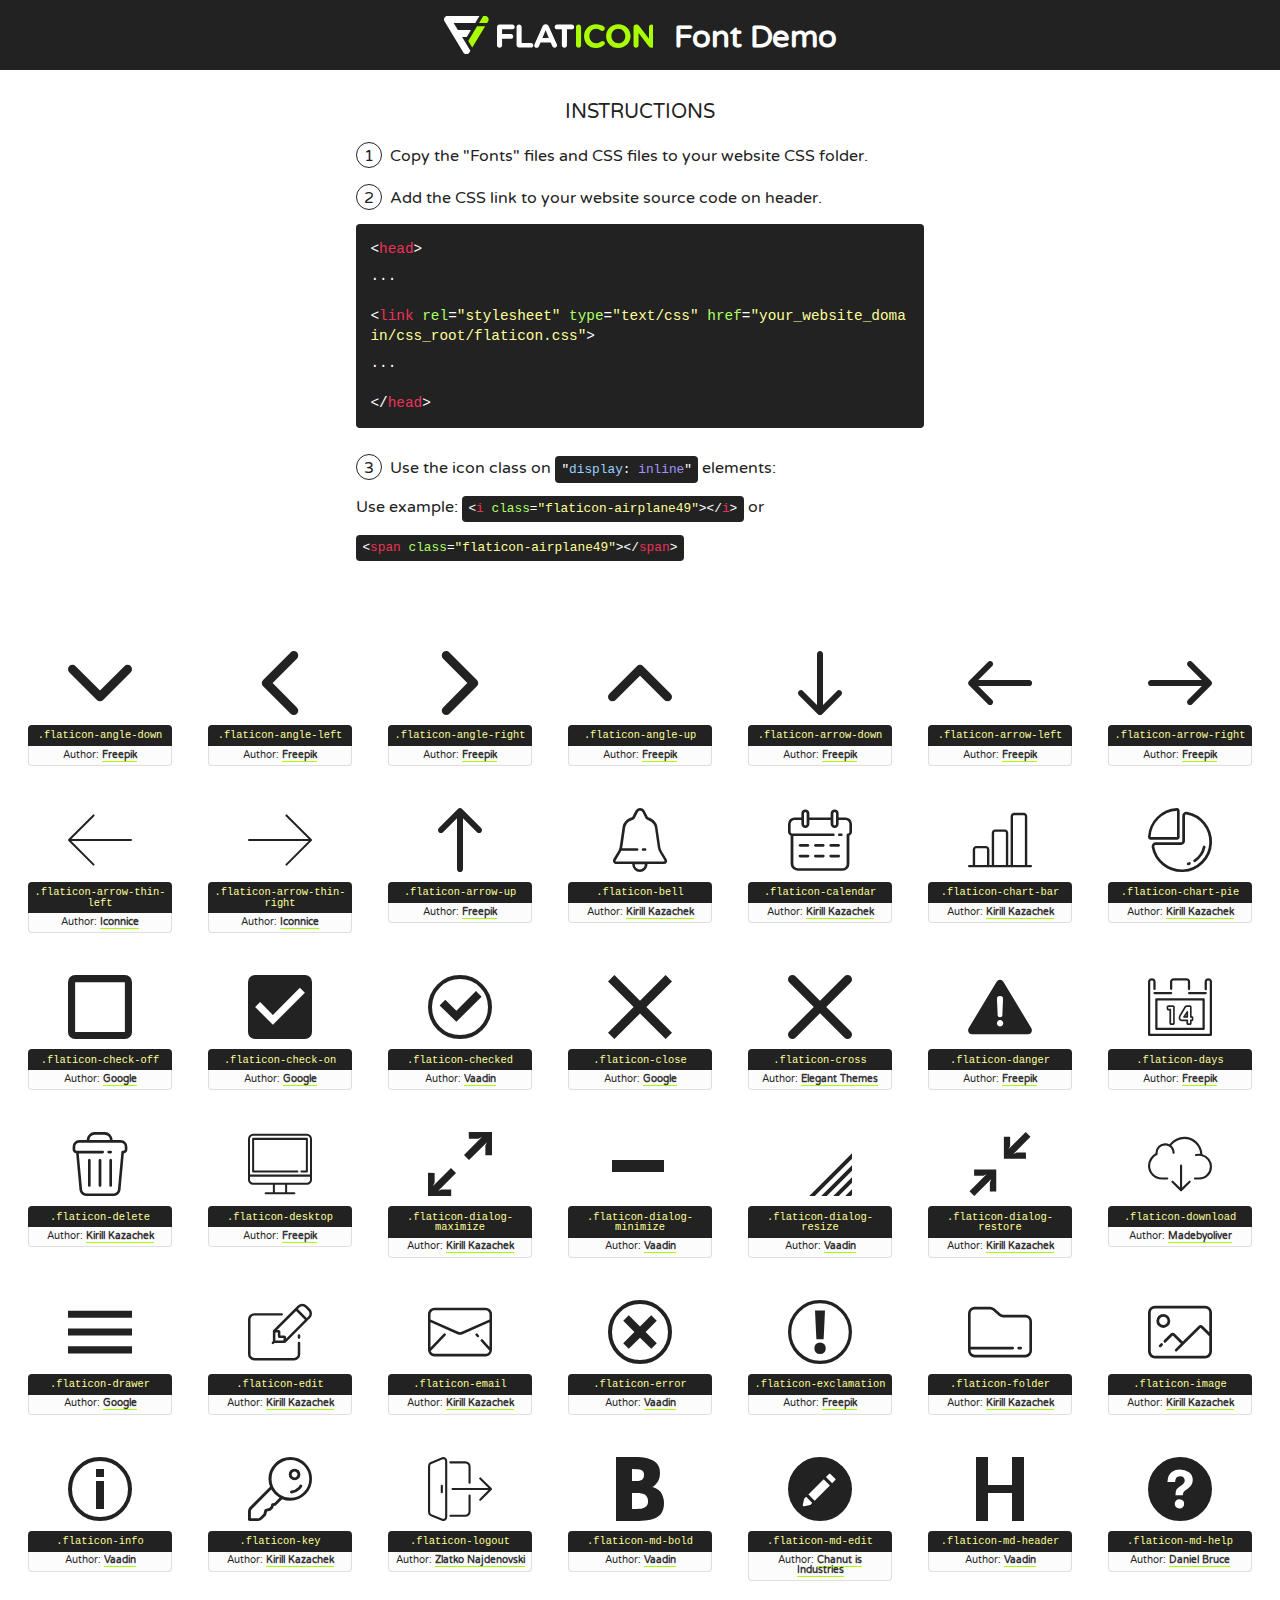
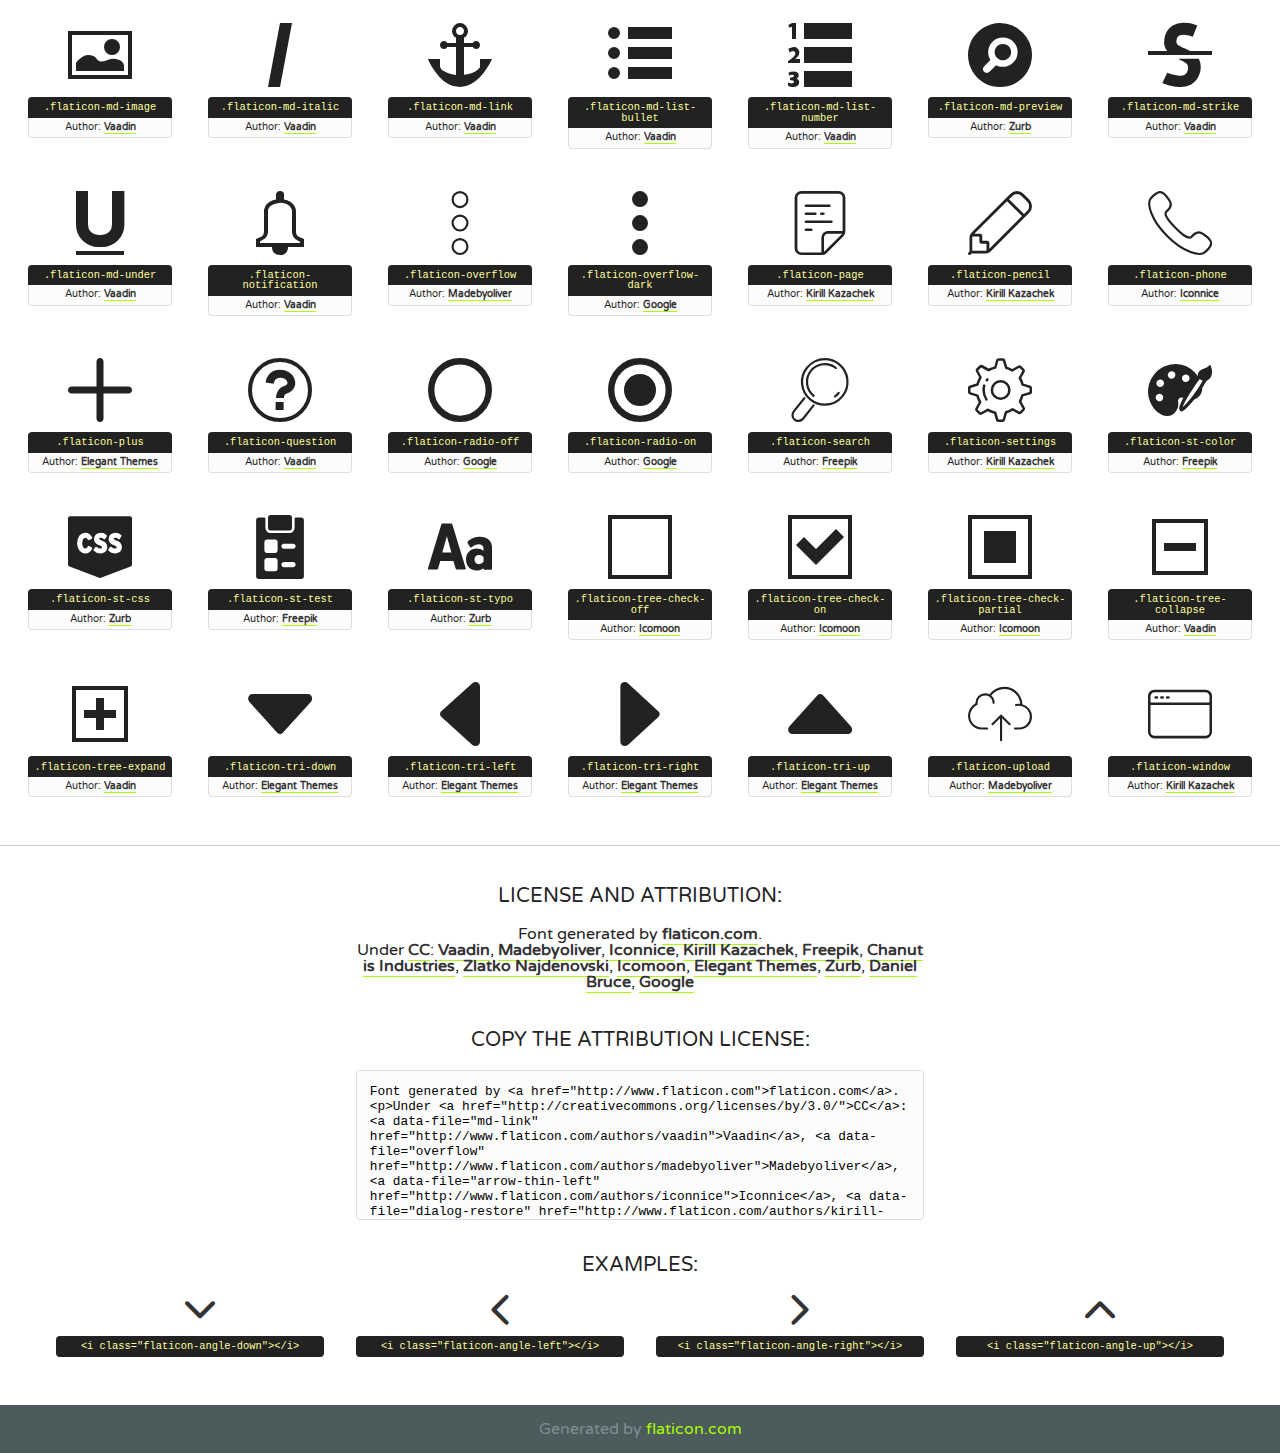
==== commit d38ac319: "Update" ====
--- a/fonts/glyphs/flaticon.html
+++ b/fonts/glyphs/flaticon.html
@@ -1,7 +1,7 @@
 <!DOCTYPE html>
 <!--
   Flaticon icon font: Flaticon
-  Creation date: 15/11/2016 10:32
+  Creation date: 21/11/2016 12:52
 -->
 <html>
 <!DOCTYPE html>
@@ -487,6 +487,11 @@
             <div class="author-name">Author: <a data-file="cross" href="http://www.flaticon.com/authors/elegant-themes">Elegant Themes</a> </div> 
         </div>        
         
+        <div class="glyph"><div class="glyph-icon flaticon-danger"></div>
+            <div class="class-name">.flaticon-danger</div>
+            <div class="author-name">Author: <a data-file="danger" href="http://www.freepik.com">Freepik</a> </div> 
+        </div>        
+        
         <div class="glyph"><div class="glyph-icon flaticon-days"></div>
             <div class="class-name">.flaticon-days</div>
             <div class="author-name">Author: <a data-file="days" href="http://www.freepik.com">Freepik</a> </div> 
@@ -779,11 +784,11 @@
 
     <section class="attribution wrapper"   style="text-align:center;">
 
-      <div class="title">License and attribution:</div><div class="attrDiv">Font generated by <a href="http://www.flaticon.com">flaticon.com</a>. <div><p>Under <a href="http://creativecommons.org/licenses/by/3.0/">CC</a>: <a data-file="dialog-restore" href="http://www.flaticon.com/authors/kirill-kazachek">Kirill Kazachek</a>, <a data-file="overflow" href="http://www.flaticon.com/authors/madebyoliver">Madebyoliver</a>, <a data-file="arrow-thin-left" href="http://www.flaticon.com/authors/iconnice">Iconnice</a>, <a data-file="md-link" href="http://www.flaticon.com/authors/vaadin">Vaadin</a>, <a data-file="arrow-up" href="http://www.freepik.com">Freepik</a>, <a data-file="logout" href="http://www.flaticon.com/authors/zlatko-najdenovski">Zlatko Najdenovski</a>, <a data-file="tree-check-partial" href="http://www.flaticon.com/authors/icomoon">Icomoon</a>, <a data-file="tri-right" href="http://www.flaticon.com/authors/elegant-themes">Elegant Themes</a>, <a data-file="md-preview" href="http://www.flaticon.com/authors/zurb">Zurb</a>, <a data-file="check-off" href="http://www.flaticon.com/authors/google">Google</a>, <a data-file="md-help" href="http://www.flaticon.com/authors/daniel-bruce">Daniel Bruce</a>, <a data-file="md-edit" href="http://www.flaticon.com/authors/chanut-is-industries">Chanut is Industries</a></p>  </div>
+      <div class="title">License and attribution:</div><div class="attrDiv">Font generated by <a href="http://www.flaticon.com">flaticon.com</a>. <div><p>Under <a href="http://creativecommons.org/licenses/by/3.0/">CC</a>: <a data-file="md-link" href="http://www.flaticon.com/authors/vaadin">Vaadin</a>, <a data-file="overflow" href="http://www.flaticon.com/authors/madebyoliver">Madebyoliver</a>, <a data-file="arrow-thin-left" href="http://www.flaticon.com/authors/iconnice">Iconnice</a>, <a data-file="dialog-restore" href="http://www.flaticon.com/authors/kirill-kazachek">Kirill Kazachek</a>, <a data-file="danger" href="http://www.freepik.com">Freepik</a>, <a data-file="md-edit" href="http://www.flaticon.com/authors/chanut-is-industries">Chanut is Industries</a>, <a data-file="logout" href="http://www.flaticon.com/authors/zlatko-najdenovski">Zlatko Najdenovski</a>, <a data-file="tree-check-partial" href="http://www.flaticon.com/authors/icomoon">Icomoon</a>, <a data-file="tri-right" href="http://www.flaticon.com/authors/elegant-themes">Elegant Themes</a>, <a data-file="st-css" href="http://www.flaticon.com/authors/zurb">Zurb</a>, <a data-file="md-help" href="http://www.flaticon.com/authors/daniel-bruce">Daniel Bruce</a>, <a data-file="drawer" href="http://www.flaticon.com/authors/google">Google</a></p>  </div>
       </div>
       <div class="title">Copy the Attribution License:</div>
 
-    <textarea onclick="this.focus();this.select();">Font generated by &lt;a href=&quot;http://www.flaticon.com&quot;&gt;flaticon.com&lt;/a&gt;. <p>Under <a href="http://creativecommons.org/licenses/by/3.0/">CC</a>: <a data-file="dialog-restore" href="http://www.flaticon.com/authors/kirill-kazachek">Kirill Kazachek</a>, <a data-file="overflow" href="http://www.flaticon.com/authors/madebyoliver">Madebyoliver</a>, <a data-file="arrow-thin-left" href="http://www.flaticon.com/authors/iconnice">Iconnice</a>, <a data-file="md-link" href="http://www.flaticon.com/authors/vaadin">Vaadin</a>, <a data-file="arrow-up" href="http://www.freepik.com">Freepik</a>, <a data-file="logout" href="http://www.flaticon.com/authors/zlatko-najdenovski">Zlatko Najdenovski</a>, <a data-file="tree-check-partial" href="http://www.flaticon.com/authors/icomoon">Icomoon</a>, <a data-file="tri-right" href="http://www.flaticon.com/authors/elegant-themes">Elegant Themes</a>, <a data-file="md-preview" href="http://www.flaticon.com/authors/zurb">Zurb</a>, <a data-file="check-off" href="http://www.flaticon.com/authors/google">Google</a>, <a data-file="md-help" href="http://www.flaticon.com/authors/daniel-bruce">Daniel Bruce</a>, <a data-file="md-edit" href="http://www.flaticon.com/authors/chanut-is-industries">Chanut is Industries</a></p>  
+    <textarea onclick="this.focus();this.select();">Font generated by &lt;a href=&quot;http://www.flaticon.com&quot;&gt;flaticon.com&lt;/a&gt;. <p>Under <a href="http://creativecommons.org/licenses/by/3.0/">CC</a>: <a data-file="md-link" href="http://www.flaticon.com/authors/vaadin">Vaadin</a>, <a data-file="overflow" href="http://www.flaticon.com/authors/madebyoliver">Madebyoliver</a>, <a data-file="arrow-thin-left" href="http://www.flaticon.com/authors/iconnice">Iconnice</a>, <a data-file="dialog-restore" href="http://www.flaticon.com/authors/kirill-kazachek">Kirill Kazachek</a>, <a data-file="danger" href="http://www.freepik.com">Freepik</a>, <a data-file="md-edit" href="http://www.flaticon.com/authors/chanut-is-industries">Chanut is Industries</a>, <a data-file="logout" href="http://www.flaticon.com/authors/zlatko-najdenovski">Zlatko Najdenovski</a>, <a data-file="tree-check-partial" href="http://www.flaticon.com/authors/icomoon">Icomoon</a>, <a data-file="tri-right" href="http://www.flaticon.com/authors/elegant-themes">Elegant Themes</a>, <a data-file="st-css" href="http://www.flaticon.com/authors/zurb">Zurb</a>, <a data-file="md-help" href="http://www.flaticon.com/authors/daniel-bruce">Daniel Bruce</a>, <a data-file="drawer" href="http://www.flaticon.com/authors/google">Google</a></p>  
      </textarea>
 
     </section>
--- a/fonts/glyphs/flaticon.css
+++ b/fonts/glyphs/flaticon.css
@@ -1,6 +1,6 @@
 	/*
   	Flaticon icon font: Flaticon
-  	Creation date: 15/11/2016 10:32
+  	Creation date: 21/11/2016 12:52
   	*/
 
 @font-face {
@@ -48,60 +48,61 @@
 .flaticon-checked:before { content: "\f110"; }
 .flaticon-close:before { content: "\f111"; }
 .flaticon-cross:before { content: "\f112"; }
-.flaticon-days:before { content: "\f113"; }
-.flaticon-delete:before { content: "\f114"; }
-.flaticon-desktop:before { content: "\f115"; }
-.flaticon-dialog-maximize:before { content: "\f116"; }
-.flaticon-dialog-minimize:before { content: "\f117"; }
-.flaticon-dialog-resize:before { content: "\f118"; }
-.flaticon-dialog-restore:before { content: "\f119"; }
-.flaticon-download:before { content: "\f11a"; }
-.flaticon-drawer:before { content: "\f11b"; }
-.flaticon-edit:before { content: "\f11c"; }
-.flaticon-email:before { content: "\f11d"; }
-.flaticon-error:before { content: "\f11e"; }
-.flaticon-exclamation:before { content: "\f11f"; }
-.flaticon-folder:before { content: "\f120"; }
-.flaticon-image:before { content: "\f121"; }
-.flaticon-info:before { content: "\f122"; }
-.flaticon-key:before { content: "\f123"; }
-.flaticon-logout:before { content: "\f124"; }
-.flaticon-md-bold:before { content: "\f125"; }
-.flaticon-md-edit:before { content: "\f126"; }
-.flaticon-md-header:before { content: "\f127"; }
-.flaticon-md-help:before { content: "\f128"; }
-.flaticon-md-image:before { content: "\f129"; }
-.flaticon-md-italic:before { content: "\f12a"; }
-.flaticon-md-link:before { content: "\f12b"; }
-.flaticon-md-list-bullet:before { content: "\f12c"; }
-.flaticon-md-list-number:before { content: "\f12d"; }
-.flaticon-md-preview:before { content: "\f12e"; }
-.flaticon-md-strike:before { content: "\f12f"; }
-.flaticon-md-under:before { content: "\f130"; }
-.flaticon-notification:before { content: "\f131"; }
-.flaticon-overflow:before { content: "\f132"; }
-.flaticon-overflow-dark:before { content: "\f133"; }
-.flaticon-page:before { content: "\f134"; }
-.flaticon-pencil:before { content: "\f135"; }
-.flaticon-phone:before { content: "\f136"; }
-.flaticon-plus:before { content: "\f137"; }
-.flaticon-question:before { content: "\f138"; }
-.flaticon-radio-off:before { content: "\f139"; }
-.flaticon-radio-on:before { content: "\f13a"; }
-.flaticon-search:before { content: "\f13b"; }
-.flaticon-settings:before { content: "\f13c"; }
-.flaticon-st-color:before { content: "\f13d"; }
-.flaticon-st-css:before { content: "\f13e"; }
-.flaticon-st-test:before { content: "\f13f"; }
-.flaticon-st-typo:before { content: "\f140"; }
-.flaticon-tree-check-off:before { content: "\f141"; }
-.flaticon-tree-check-on:before { content: "\f142"; }
-.flaticon-tree-check-partial:before { content: "\f143"; }
-.flaticon-tree-collapse:before { content: "\f144"; }
-.flaticon-tree-expand:before { content: "\f145"; }
-.flaticon-tri-down:before { content: "\f146"; }
-.flaticon-tri-left:before { content: "\f147"; }
-.flaticon-tri-right:before { content: "\f148"; }
-.flaticon-tri-up:before { content: "\f149"; }
-.flaticon-upload:before { content: "\f14a"; }
-.flaticon-window:before { content: "\f14b"; }+.flaticon-danger:before { content: "\f113"; }
+.flaticon-days:before { content: "\f114"; }
+.flaticon-delete:before { content: "\f115"; }
+.flaticon-desktop:before { content: "\f116"; }
+.flaticon-dialog-maximize:before { content: "\f117"; }
+.flaticon-dialog-minimize:before { content: "\f118"; }
+.flaticon-dialog-resize:before { content: "\f119"; }
+.flaticon-dialog-restore:before { content: "\f11a"; }
+.flaticon-download:before { content: "\f11b"; }
+.flaticon-drawer:before { content: "\f11c"; }
+.flaticon-edit:before { content: "\f11d"; }
+.flaticon-email:before { content: "\f11e"; }
+.flaticon-error:before { content: "\f11f"; }
+.flaticon-exclamation:before { content: "\f120"; }
+.flaticon-folder:before { content: "\f121"; }
+.flaticon-image:before { content: "\f122"; }
+.flaticon-info:before { content: "\f123"; }
+.flaticon-key:before { content: "\f124"; }
+.flaticon-logout:before { content: "\f125"; }
+.flaticon-md-bold:before { content: "\f126"; }
+.flaticon-md-edit:before { content: "\f127"; }
+.flaticon-md-header:before { content: "\f128"; }
+.flaticon-md-help:before { content: "\f129"; }
+.flaticon-md-image:before { content: "\f12a"; }
+.flaticon-md-italic:before { content: "\f12b"; }
+.flaticon-md-link:before { content: "\f12c"; }
+.flaticon-md-list-bullet:before { content: "\f12d"; }
+.flaticon-md-list-number:before { content: "\f12e"; }
+.flaticon-md-preview:before { content: "\f12f"; }
+.flaticon-md-strike:before { content: "\f130"; }
+.flaticon-md-under:before { content: "\f131"; }
+.flaticon-notification:before { content: "\f132"; }
+.flaticon-overflow:before { content: "\f133"; }
+.flaticon-overflow-dark:before { content: "\f134"; }
+.flaticon-page:before { content: "\f135"; }
+.flaticon-pencil:before { content: "\f136"; }
+.flaticon-phone:before { content: "\f137"; }
+.flaticon-plus:before { content: "\f138"; }
+.flaticon-question:before { content: "\f139"; }
+.flaticon-radio-off:before { content: "\f13a"; }
+.flaticon-radio-on:before { content: "\f13b"; }
+.flaticon-search:before { content: "\f13c"; }
+.flaticon-settings:before { content: "\f13d"; }
+.flaticon-st-color:before { content: "\f13e"; }
+.flaticon-st-css:before { content: "\f13f"; }
+.flaticon-st-test:before { content: "\f140"; }
+.flaticon-st-typo:before { content: "\f141"; }
+.flaticon-tree-check-off:before { content: "\f142"; }
+.flaticon-tree-check-on:before { content: "\f143"; }
+.flaticon-tree-check-partial:before { content: "\f144"; }
+.flaticon-tree-collapse:before { content: "\f145"; }
+.flaticon-tree-expand:before { content: "\f146"; }
+.flaticon-tri-down:before { content: "\f147"; }
+.flaticon-tri-left:before { content: "\f148"; }
+.flaticon-tri-right:before { content: "\f149"; }
+.flaticon-tri-up:before { content: "\f14a"; }
+.flaticon-upload:before { content: "\f14b"; }
+.flaticon-window:before { content: "\f14c"; }